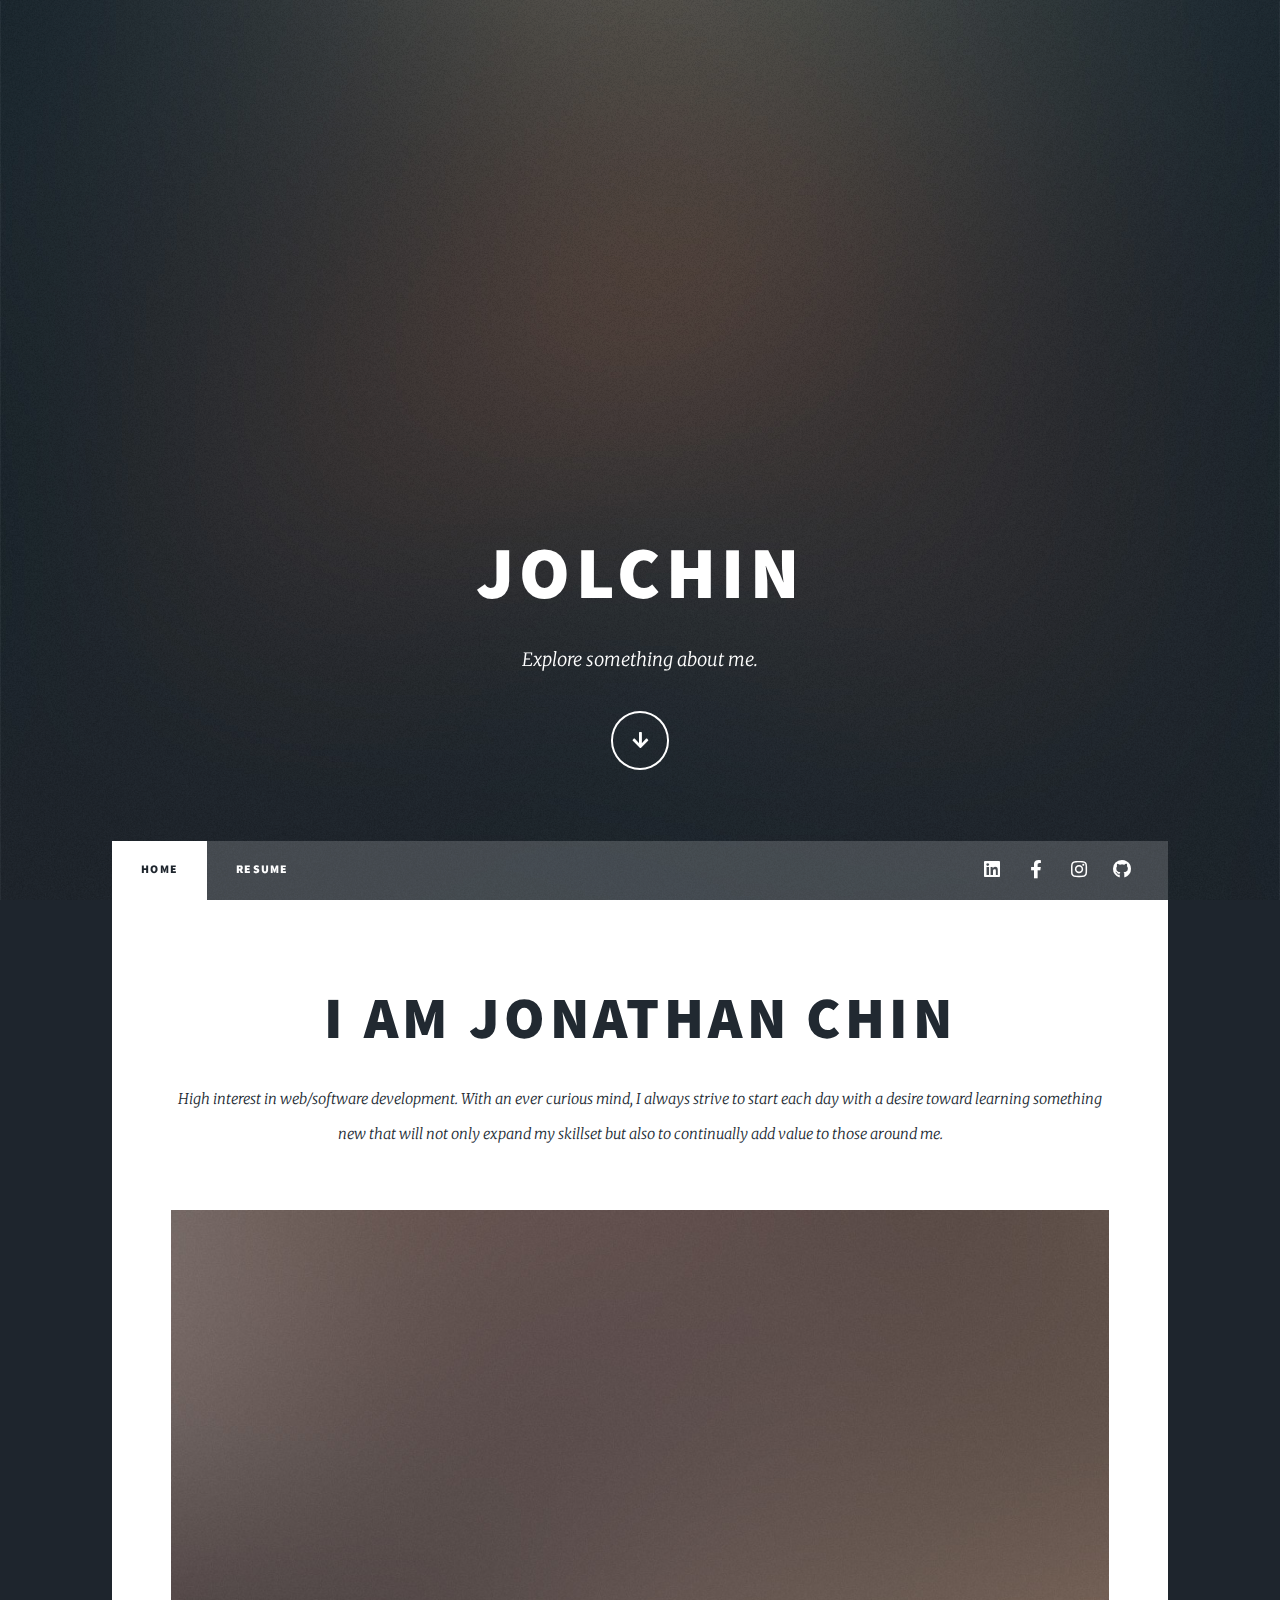
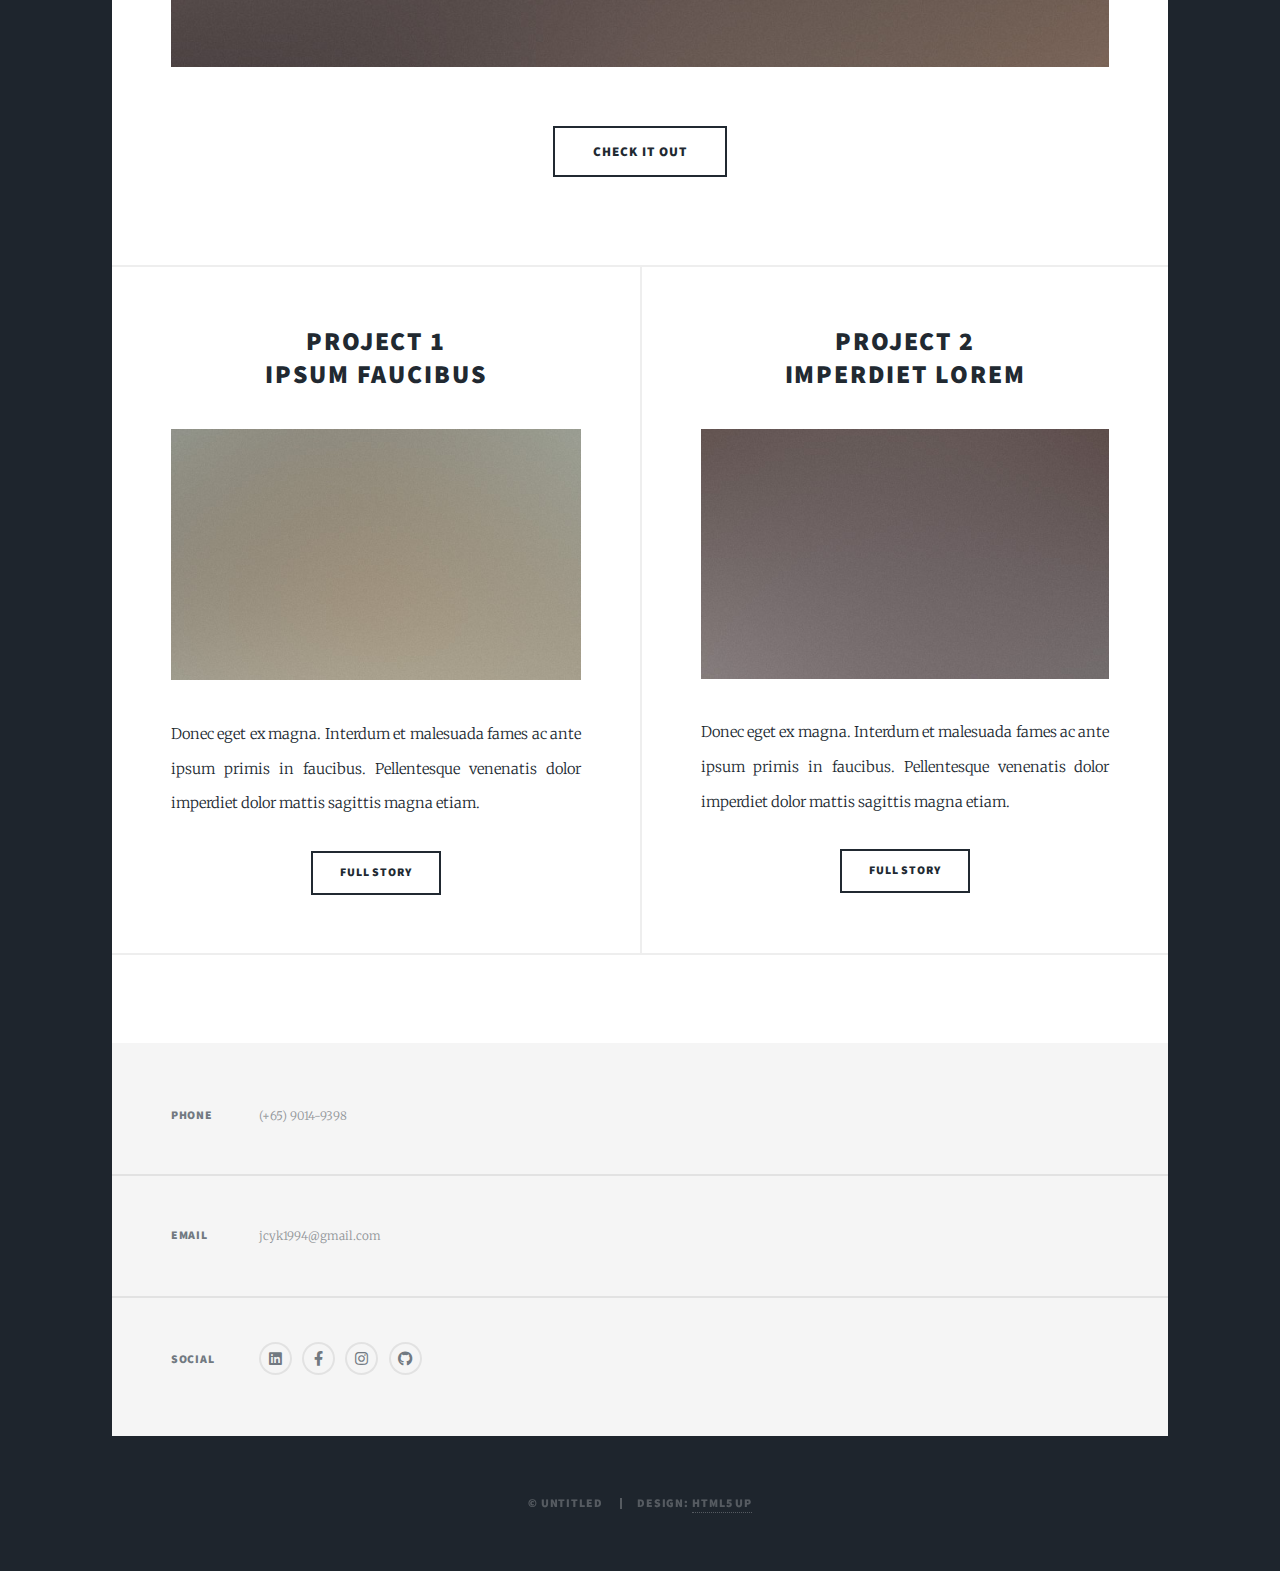
==== index.html @ 66658ce4 "Add files via upload" ====
<!DOCTYPE HTML>
<!--
	Massively by HTML5 UP
	html5up.net | @ajlkn
	Free for personal and commercial use under the CCA 3.0 license (html5up.net/license)
-->
<html>

<head>
	<title>Massively by HTML5 UP</title>
	<meta charset="utf-8" />
	<meta name="viewport" content="width=device-width, initial-scale=1, user-scalable=no" />
	<link rel="stylesheet" href="assets/css/main.css" />
	<noscript>
		<link rel="stylesheet" href="assets/css/noscript.css" />
	</noscript>
</head>

<body class="is-preload">

	<!-- Wrapper -->
	<div id="wrapper" class="fade-in">

		<!-- Intro -->
		<div id="intro">
			<h1>Jolchin</h1>
			<p>Explore something about me.</p>
			<ul class="actions">
				<li><a href="#header" class="button icon solid solo fa-arrow-down scrolly">Continue</a></li>
			</ul>
		</div>

		<!-- Header -->
		<header id="header">
			<a href="index.html" class="logo">Massively</a>
		</header>

		<!-- Nav -->
		<nav id="nav">
			<ul class="links">
				<li class="active"><a href="index.html">HOME</a></li>
				<!-- <li><a href="generic.html">Resume</a></li> -->
				<li><a href="elements.html">Resume</a></li>
			</ul>
			<ul class="icons">
				<li><a href="https://www.linkedin.com/in/jonathan-c-106132b1/" class="icon brands fa-linkedin"><span
							class="label">Linkedin</span></a></li>
				<li><a href="https://www.facebook.com/jcyk1994" class="icon brands fa-facebook-f"><span
							class="label">Facebook</span></a></li>
				<li><a href="https://www.instagram.com/jolchin/" class="icon brands fa-instagram"><span
							class="label">Instagram</span></a></li>
				<li><a href="https://github.com/jcyk94" class="icon brands fa-github"><span
							class="label">GitHub</span></a></li>
			</ul>
		</nav>

		<!-- Main -->
		<div id="main">

			<!-- Featured Post -->
			<article class="post featured">
				<header class="major">
					<h2>I am Jonathan Chin</h2>
					<p>High interest in web/software development. With an ever curious mind, I always strive to start
						each day with a desire toward learning something new that will not only expand my skillset but
						also to continually add value to those around me.

					</p>
				</header>
				<a href="#" class="image main"><img src="images/pic01.jpg" alt="" /></a>
				<ul class="actions special">
					<li><a href="#" class="button large">Check it out</a></li>
				</ul>
			</article>

			<!-- Posts -->
			<section class="posts">
				<article>
					<header>
						<h2><a href="#">Project 1<br />
								ipsum faucibus</a></h2>
					</header>
					<a href="#" class="image fit"><img src="images/pic02.jpg" alt="" /></a>
					<p>Donec eget ex magna. Interdum et malesuada fames ac ante ipsum primis in faucibus. Pellentesque
						venenatis dolor imperdiet dolor mattis sagittis magna etiam.</p>
					<ul class="actions special">
						<li><a href="#" class="button">Full Story</a></li>
					</ul>
				</article>
				<article>
					<header>
						<h2><a href="#">Project 2<br />
								imperdiet lorem</a></h2>
					</header>
					<a href="#" class="image fit"><img src="images/pic03.jpg" alt="" /></a>
					<p>Donec eget ex magna. Interdum et malesuada fames ac ante ipsum primis in faucibus. Pellentesque
						venenatis dolor imperdiet dolor mattis sagittis magna etiam.</p>
					<ul class="actions special">
						<li><a href="#" class="button">Full Story</a></li>
					</ul>
				</article>
			</section>

			<!-- Footer -->
			<footer>
			</footer>

		</div>

		<!-- Footer -->
		<footer id="footer">
			<section class="split contact">
				<section>
					<h3>Phone</h3>
					<p>(+65) 9014-9398</p>
				</section>
				<section>
					<h3>Email</h3>
					<p>
						jcyk1994@gmail.com
					</p>
				</section>
				<section>
					<h3>Social</h3>
					<ul class="icons alt">
						<li><a href="https://www.linkedin.com/in/jonathan-c-106132b1/"
								class="icon brands alt fa-linkedin"><span class="label">Linkedin</span></a></li>
						<li><a href="https://www.facebook.com/jcyk1994" class="icon brands alt fa-facebook-f"><span
									class="label">Facebook</span></a>
						</li>
						<li><a href="https://www.instagram.com/jolchin/" class="icon brands alt fa-instagram"><span
									class="label">Instagram</span></a>
						</li>
						<li><a href="https://github.com/jcyk94" class="icon brands alt fa-github"><span
									class="label">GitHub</span></a></li>
					</ul>
				</section>
			</section>
		</footer>

		<!-- Copyright -->
		<div id="copyright">
			<ul>
				<li>&copy; Untitled</li>
				<li>Design: <a href="https://html5up.net">HTML5 UP</a></li>
			</ul>
		</div>

	</div>

	<!-- Scripts -->
	<script src="assets/js/jquery.min.js"></script>
	<script src="assets/js/jquery.scrollex.min.js"></script>
	<script src="assets/js/jquery.scrolly.min.js"></script>
	<script src="assets/js/browser.min.js"></script>
	<script src="assets/js/breakpoints.min.js"></script>
	<script src="assets/js/util.js"></script>
	<script src="assets/js/main.js"></script>

</body>

</html>
---- assets/css/main.css ----
@import url(fontawesome-all.min.css);
@import url("https://fonts.googleapis.com/css?family=Merriweather:300,700,300italic,700italic|Source+Sans+Pro:900");

/*
	Massively by HTML5 UP
	html5up.net | @ajlkn
	Free for personal and commercial use under the CCA 3.0 license (html5up.net/license)
*/

html, body, div, span, applet, object,
iframe, h1, h2, h3, h4, h5, h6, p, blockquote,
pre, a, abbr, acronym, address, big, cite,
code, del, dfn, em, img, ins, kbd, q, s, samp,
small, strike, strong, sub, sup, tt, var, b,
u, i, center, dl, dt, dd, ol, ul, li, fieldset,
form, label, legend, table, caption, tbody,
tfoot, thead, tr, th, td, article, aside,
canvas, details, embed, figure, figcaption,
footer, header, hgroup, menu, nav, output, ruby,
section, summary, time, mark, audio, video {
	margin: 0;
	padding: 0;
	border: 0;
	font-size: 100%;
	font: inherit;
	vertical-align: baseline;}

article, aside, details, figcaption, figure,
footer, header, hgroup, menu, nav, section {
	display: block;}

body {
	line-height: 1;
}

ol, ul {
	list-style: none;
}

blockquote, q {
	quotes: none;
}

	blockquote:before, blockquote:after, q:before, q:after {
		content: '';
		content: none;
	}

table {
	border-collapse: collapse;
	border-spacing: 0;
}

body {
	-webkit-text-size-adjust: none;
}

mark {
	background-color: transparent;
	color: inherit;
}

input::-moz-focus-inner {
	border: 0;
	padding: 0;
}

input, select, textarea {
	-moz-appearance: none;
	-webkit-appearance: none;
	-ms-appearance: none;
	appearance: none;
}

/* Basic */

	@-ms-viewport {
		width: device-width;
	}

	body {
		-ms-overflow-style: scrollbar;
	}

	@media screen and (max-width: 480px) {

		html, body {
			min-width: 320px;
		}

	}

	html {
		box-sizing: border-box;
	}

	*, *:before, *:after {
		box-sizing: inherit;
	}

	body {
		background-color: #1e252d;
	}

		body.is-preload *, body.is-preload *:before, body.is-preload *:after {
			-moz-animation: none !important;
			-webkit-animation: none !important;
			-ms-animation: none !important;
			animation: none !important;
			-moz-transition: none !important;
			-webkit-transition: none !important;
			-ms-transition: none !important;
			transition: none !important;
		}

/* Type */

	html {
		font-size: 16pt;
	}

		@media screen and (max-width: 1680px) {

			html {
				font-size: 12pt;
			}

		}

		@media screen and (max-width: 1280px) {

			html {
				font-size: 11pt;
			}

		}

		@media screen and (max-width: 360px) {

			html {
				font-size: 10pt;
			}

		}

	body {
		color: #212931;
	}

	body, input, select, textarea {
		font-family: "Merriweather", Georgia, serif;
		font-weight: 300;
		font-size: 1rem;
		line-height: 2.375;
	}

	a {
		-moz-transition: color 0.2s ease-in-out, background-color 0.2s ease-in-out, border-color 0.2s ease-in-out, box-shadow 0.2s ease-in-out;
		-webkit-transition: color 0.2s ease-in-out, background-color 0.2s ease-in-out, border-color 0.2s ease-in-out, box-shadow 0.2s ease-in-out;
		-ms-transition: color 0.2s ease-in-out, background-color 0.2s ease-in-out, border-color 0.2s ease-in-out, box-shadow 0.2s ease-in-out;
		transition: color 0.2s ease-in-out, background-color 0.2s ease-in-out, border-color 0.2s ease-in-out, box-shadow 0.2s ease-in-out;
		border-bottom: dotted 1px;
		text-decoration: none;
	}

		a:hover {
			border-bottom-color: transparent;
		}

	strong, b {
		font-weight: 600;
	}

	em, i {
		font-style: italic;
	}

	p {
		text-align: justify;
		margin: 0 0 2rem 0;
	}

	h1, h2, h3, h4, h5, h6 {
		font-family: "Source Sans Pro", Helvetica, sans-serif;
		font-weight: 900;
		line-height: 1.5;
		letter-spacing: 0.075em;
		text-transform: uppercase;
		margin: 0 0 1rem 0;
	}

		h1 a, h2 a, h3 a, h4 a, h5 a, h6 a {
			border-bottom: 0;
			color: inherit;
			text-decoration: none;
		}

	h1 {
		font-size: 4rem;
		line-height: 1.1;
		margin: 0 0 2rem 0;
	}

	h2 {
		font-size: 1.75rem;
		line-height: 1.3;
		margin: 0 0 1.5rem 0;
	}

	h3 {
		font-size: 1.25rem;
		margin: 0 0 1.5rem 0;
	}

	h4 {
		font-size: 1rem;
	}

	h5 {
		font-size: 0.9rem;
	}

	h6 {
		font-size: 0.8rem;
	}

	sub {
		font-size: 0.8rem;
		position: relative;
		top: 0.5rem;
	}

	sup {
		font-size: 0.8rem;
		position: relative;
		top: -0.5rem;
	}

	blockquote {
		border-left: solid 4px;
		font-style: italic;
		margin: 0 0 2rem 0;
		padding: 0.5rem 0 0.5rem 2rem;
	}

	code {
		border: solid 2px;
		font-family: "Courier New", monospace;
		font-size: 0.9rem;
		margin: 0 0.25rem;
		padding: 0.25rem 0.65rem;
	}

	pre {
		-webkit-overflow-scrolling: touch;
		font-family: "Courier New", monospace;
		font-size: 0.9rem;
		margin: 0 0 2rem 0;
	}

		pre code {
			display: block;
			line-height: 1.75;
			padding: 1rem 1.5rem;
			overflow-x: auto;
		}

	hr {
		border: 0;
		border-bottom: solid 2px;
		margin: 3rem 0;
	}

		hr.major {
			margin: 5rem 0;
		}

	.align-left {
		text-align: left;
	}

	.align-center {
		text-align: center;
	}

	.align-right {
		text-align: right;
	}

	input, select, textarea {
		color: #212931;
	}

	a {
		color: #212931;
		border-bottom-color: rgba(33, 41, 49, 0.5);
	}

		a:hover {
			border-bottom-color: transparent;
			color: #18bfef !important;
		}

	strong, b {
		color: #212931;
	}

	h1, h2, h3, h4, h5, h6 {
		color: #212931;
	}

	blockquote {
		border-left-color: #eeeeee;
	}

	code {
		background: rgba(220, 220, 220, 0.25);
		border-color: #eeeeee;
	}

	hr {
		border-bottom-color: #eeeeee;
	}

/* Row */

	.row {
		display: flex;
		flex-wrap: wrap;
		box-sizing: border-box;
		align-items: stretch;
	}

		.row > * {
			box-sizing: border-box;
		}

		.row.gtr-uniform > * > :last-child {
			margin-bottom: 0;
		}

		.row.aln-left {
			justify-content: flex-start;
		}

		.row.aln-center {
			justify-content: center;
		}

		.row.aln-right {
			justify-content: flex-end;
		}

		.row.aln-top {
			align-items: flex-start;
		}

		.row.aln-middle {
			align-items: center;
		}

		.row.aln-bottom {
			align-items: flex-end;
		}

		.row > .imp {
			order: -1;
		}

		.row > .col-1 {
			width: 8.33333%;
		}

		.row > .off-1 {
			margin-left: 8.33333%;
		}

		.row > .col-2 {
			width: 16.66667%;
		}

		.row > .off-2 {
			margin-left: 16.66667%;
		}

		.row > .col-3 {
			width: 25%;
		}

		.row > .off-3 {
			margin-left: 25%;
		}

		.row > .col-4 {
			width: 33.33333%;
		}

		.row > .off-4 {
			margin-left: 33.33333%;
		}

		.row > .col-5 {
			width: 41.66667%;
		}

		.row > .off-5 {
			margin-left: 41.66667%;
		}

		.row > .col-6 {
			width: 50%;
		}

		.row > .off-6 {
			margin-left: 50%;
		}

		.row > .col-7 {
			width: 58.33333%;
		}

		.row > .off-7 {
			margin-left: 58.33333%;
		}

		.row > .col-8 {
			width: 66.66667%;
		}

		.row > .off-8 {
			margin-left: 66.66667%;
		}

		.row > .col-9 {
			width: 75%;
		}

		.row > .off-9 {
			margin-left: 75%;
		}

		.row > .col-10 {
			width: 83.33333%;
		}

		.row > .off-10 {
			margin-left: 83.33333%;
		}

		.row > .col-11 {
			width: 91.66667%;
		}

		.row > .off-11 {
			margin-left: 91.66667%;
		}

		.row > .col-12 {
			width: 100%;
		}

		.row > .off-12 {
			margin-left: 100%;
		}

		.row.gtr-0 {
			margin-top: 0;
			margin-left: 0rem;
		}

			.row.gtr-0 > * {
				padding: 0 0 0 0rem;
			}

			.row.gtr-0.gtr-uniform {
				margin-top: 0rem;
			}

				.row.gtr-0.gtr-uniform > * {
					padding-top: 0rem;
				}

		.row.gtr-25 {
			margin-top: 0;
			margin-left: -0.375rem;
		}

			.row.gtr-25 > * {
				padding: 0 0 0 0.375rem;
			}

			.row.gtr-25.gtr-uniform {
				margin-top: -0.375rem;
			}

				.row.gtr-25.gtr-uniform > * {
					padding-top: 0.375rem;
				}

		.row.gtr-50 {
			margin-top: 0;
			margin-left: -0.75rem;
		}

			.row.gtr-50 > * {
				padding: 0 0 0 0.75rem;
			}

			.row.gtr-50.gtr-uniform {
				margin-top: -0.75rem;
			}

				.row.gtr-50.gtr-uniform > * {
					padding-top: 0.75rem;
				}

		.row {
			margin-top: 0;
			margin-left: -1.5rem;
		}

			.row > * {
				padding: 0 0 0 1.5rem;
			}

			.row.gtr-uniform {
				margin-top: -1.5rem;
			}

				.row.gtr-uniform > * {
					padding-top: 1.5rem;
				}

		.row.gtr-150 {
			margin-top: 0;
			margin-left: -2.25rem;
		}

			.row.gtr-150 > * {
				padding: 0 0 0 2.25rem;
			}

			.row.gtr-150.gtr-uniform {
				margin-top: -2.25rem;
			}

				.row.gtr-150.gtr-uniform > * {
					padding-top: 2.25rem;
				}

		.row.gtr-200 {
			margin-top: 0;
			margin-left: -3rem;
		}

			.row.gtr-200 > * {
				padding: 0 0 0 3rem;
			}

			.row.gtr-200.gtr-uniform {
				margin-top: -3rem;
			}

				.row.gtr-200.gtr-uniform > * {
					padding-top: 3rem;
				}

		@media screen and (max-width: 1680px) {

			.row {
				display: flex;
				flex-wrap: wrap;
				box-sizing: border-box;
				align-items: stretch;
			}

				.row > * {
					box-sizing: border-box;
				}

				.row.gtr-uniform > * > :last-child {
					margin-bottom: 0;
				}

				.row.aln-left {
					justify-content: flex-start;
				}

				.row.aln-center {
					justify-content: center;
				}

				.row.aln-right {
					justify-content: flex-end;
				}

				.row.aln-top {
					align-items: flex-start;
				}

				.row.aln-middle {
					align-items: center;
				}

				.row.aln-bottom {
					align-items: flex-end;
				}

				.row > .imp-xlarge {
					order: -1;
				}

				.row > .col-1-xlarge {
					width: 8.33333%;
				}

				.row > .off-1-xlarge {
					margin-left: 8.33333%;
				}

				.row > .col-2-xlarge {
					width: 16.66667%;
				}

				.row > .off-2-xlarge {
					margin-left: 16.66667%;
				}

				.row > .col-3-xlarge {
					width: 25%;
				}

				.row > .off-3-xlarge {
					margin-left: 25%;
				}

				.row > .col-4-xlarge {
					width: 33.33333%;
				}

				.row > .off-4-xlarge {
					margin-left: 33.33333%;
				}

				.row > .col-5-xlarge {
					width: 41.66667%;
				}

				.row > .off-5-xlarge {
					margin-left: 41.66667%;
				}

				.row > .col-6-xlarge {
					width: 50%;
				}

				.row > .off-6-xlarge {
					margin-left: 50%;
				}

				.row > .col-7-xlarge {
					width: 58.33333%;
				}

				.row > .off-7-xlarge {
					margin-left: 58.33333%;
				}

				.row > .col-8-xlarge {
					width: 66.66667%;
				}

				.row > .off-8-xlarge {
					margin-left: 66.66667%;
				}

				.row > .col-9-xlarge {
					width: 75%;
				}

				.row > .off-9-xlarge {
					margin-left: 75%;
				}

				.row > .col-10-xlarge {
					width: 83.33333%;
				}

				.row > .off-10-xlarge {
					margin-left: 83.33333%;
				}

				.row > .col-11-xlarge {
					width: 91.66667%;
				}

				.row > .off-11-xlarge {
					margin-left: 91.66667%;
				}

				.row > .col-12-xlarge {
					width: 100%;
				}

				.row > .off-12-xlarge {
					margin-left: 100%;
				}

				.row.gtr-0 {
					margin-top: 0;
					margin-left: 0rem;
				}

					.row.gtr-0 > * {
						padding: 0 0 0 0rem;
					}

					.row.gtr-0.gtr-uniform {
						margin-top: 0rem;
					}

						.row.gtr-0.gtr-uniform > * {
							padding-top: 0rem;
						}

				.row.gtr-25 {
					margin-top: 0;
					margin-left: -0.375rem;
				}

					.row.gtr-25 > * {
						padding: 0 0 0 0.375rem;
					}

					.row.gtr-25.gtr-uniform {
						margin-top: -0.375rem;
					}

						.row.gtr-25.gtr-uniform > * {
							padding-top: 0.375rem;
						}

				.row.gtr-50 {
					margin-top: 0;
					margin-left: -0.75rem;
				}

					.row.gtr-50 > * {
						padding: 0 0 0 0.75rem;
					}

					.row.gtr-50.gtr-uniform {
						margin-top: -0.75rem;
					}

						.row.gtr-50.gtr-uniform > * {
							padding-top: 0.75rem;
						}

				.row {
					margin-top: 0;
					margin-left: -1.5rem;
				}

					.row > * {
						padding: 0 0 0 1.5rem;
					}

					.row.gtr-uniform {
						margin-top: -1.5rem;
					}

						.row.gtr-uniform > * {
							padding-top: 1.5rem;
						}

				.row.gtr-150 {
					margin-top: 0;
					margin-left: -2.25rem;
				}

					.row.gtr-150 > * {
						padding: 0 0 0 2.25rem;
					}

					.row.gtr-150.gtr-uniform {
						margin-top: -2.25rem;
					}

						.row.gtr-150.gtr-uniform > * {
							padding-top: 2.25rem;
						}

				.row.gtr-200 {
					margin-top: 0;
					margin-left: -3rem;
				}

					.row.gtr-200 > * {
						padding: 0 0 0 3rem;
					}

					.row.gtr-200.gtr-uniform {
						margin-top: -3rem;
					}

						.row.gtr-200.gtr-uniform > * {
							padding-top: 3rem;
						}

		}

		@media screen and (max-width: 1280px) {

			.row {
				display: flex;
				flex-wrap: wrap;
				box-sizing: border-box;
				align-items: stretch;
			}

				.row > * {
					box-sizing: border-box;
				}

				.row.gtr-uniform > * > :last-child {
					margin-bottom: 0;
				}

				.row.aln-left {
					justify-content: flex-start;
				}

				.row.aln-center {
					justify-content: center;
				}

				.row.aln-right {
					justify-content: flex-end;
				}

				.row.aln-top {
					align-items: flex-start;
				}

				.row.aln-middle {
					align-items: center;
				}

				.row.aln-bottom {
					align-items: flex-end;
				}

				.row > .imp-large {
					order: -1;
				}

				.row > .col-1-large {
					width: 8.33333%;
				}

				.row > .off-1-large {
					margin-left: 8.33333%;
				}

				.row > .col-2-large {
					width: 16.66667%;
				}

				.row > .off-2-large {
					margin-left: 16.66667%;
				}

				.row > .col-3-large {
					width: 25%;
				}

				.row > .off-3-large {
					margin-left: 25%;
				}

				.row > .col-4-large {
					width: 33.33333%;
				}

				.row > .off-4-large {
					margin-left: 33.33333%;
				}

				.row > .col-5-large {
					width: 41.66667%;
				}

				.row > .off-5-large {
					margin-left: 41.66667%;
				}

				.row > .col-6-large {
					width: 50%;
				}

				.row > .off-6-large {
					margin-left: 50%;
				}

				.row > .col-7-large {
					width: 58.33333%;
				}

				.row > .off-7-large {
					margin-left: 58.33333%;
				}

				.row > .col-8-large {
					width: 66.66667%;
				}

				.row > .off-8-large {
					margin-left: 66.66667%;
				}

				.row > .col-9-large {
					width: 75%;
				}

				.row > .off-9-large {
					margin-left: 75%;
				}

				.row > .col-10-large {
					width: 83.33333%;
				}

				.row > .off-10-large {
					margin-left: 83.33333%;
				}

				.row > .col-11-large {
					width: 91.66667%;
				}

				.row > .off-11-large {
					margin-left: 91.66667%;
				}

				.row > .col-12-large {
					width: 100%;
				}

				.row > .off-12-large {
					margin-left: 100%;
				}

				.row.gtr-0 {
					margin-top: 0;
					margin-left: 0rem;
				}

					.row.gtr-0 > * {
						padding: 0 0 0 0rem;
					}

					.row.gtr-0.gtr-uniform {
						margin-top: 0rem;
					}

						.row.gtr-0.gtr-uniform > * {
							padding-top: 0rem;
						}

				.row.gtr-25 {
					margin-top: 0;
					margin-left: -0.375rem;
				}

					.row.gtr-25 > * {
						padding: 0 0 0 0.375rem;
					}

					.row.gtr-25.gtr-uniform {
						margin-top: -0.375rem;
					}

						.row.gtr-25.gtr-uniform > * {
							padding-top: 0.375rem;
						}

				.row.gtr-50 {
					margin-top: 0;
					margin-left: -0.75rem;
				}

					.row.gtr-50 > * {
						padding: 0 0 0 0.75rem;
					}

					.row.gtr-50.gtr-uniform {
						margin-top: -0.75rem;
					}

						.row.gtr-50.gtr-uniform > * {
							padding-top: 0.75rem;
						}

				.row {
					margin-top: 0;
					margin-left: -1.5rem;
				}

					.row > * {
						padding: 0 0 0 1.5rem;
					}

					.row.gtr-uniform {
						margin-top: -1.5rem;
					}

						.row.gtr-uniform > * {
							padding-top: 1.5rem;
						}

				.row.gtr-150 {
					margin-top: 0;
					margin-left: -2.25rem;
				}

					.row.gtr-150 > * {
						padding: 0 0 0 2.25rem;
					}

					.row.gtr-150.gtr-uniform {
						margin-top: -2.25rem;
					}

						.row.gtr-150.gtr-uniform > * {
							padding-top: 2.25rem;
						}

				.row.gtr-200 {
					margin-top: 0;
					margin-left: -3rem;
				}

					.row.gtr-200 > * {
						padding: 0 0 0 3rem;
					}

					.row.gtr-200.gtr-uniform {
						margin-top: -3rem;
					}

						.row.gtr-200.gtr-uniform > * {
							padding-top: 3rem;
						}

		}

		@media screen and (max-width: 980px) {

			.row {
				display: flex;
				flex-wrap: wrap;
				box-sizing: border-box;
				align-items: stretch;
			}

				.row > * {
					box-sizing: border-box;
				}

				.row.gtr-uniform > * > :last-child {
					margin-bottom: 0;
				}

				.row.aln-left {
					justify-content: flex-start;
				}

				.row.aln-center {
					justify-content: center;
				}

				.row.aln-right {
					justify-content: flex-end;
				}

				.row.aln-top {
					align-items: flex-start;
				}

				.row.aln-middle {
					align-items: center;
				}

				.row.aln-bottom {
					align-items: flex-end;
				}

				.row > .imp-medium {
					order: -1;
				}

				.row > .col-1-medium {
					width: 8.33333%;
				}

				.row > .off-1-medium {
					margin-left: 8.33333%;
				}

				.row > .col-2-medium {
					width: 16.66667%;
				}

				.row > .off-2-medium {
					margin-left: 16.66667%;
				}

				.row > .col-3-medium {
					width: 25%;
				}

				.row > .off-3-medium {
					margin-left: 25%;
				}

				.row > .col-4-medium {
					width: 33.33333%;
				}

				.row > .off-4-medium {
					margin-left: 33.33333%;
				}

				.row > .col-5-medium {
					width: 41.66667%;
				}

				.row > .off-5-medium {
					margin-left: 41.66667%;
				}

				.row > .col-6-medium {
					width: 50%;
				}

				.row > .off-6-medium {
					margin-left: 50%;
				}

				.row > .col-7-medium {
					width: 58.33333%;
				}

				.row > .off-7-medium {
					margin-left: 58.33333%;
				}

				.row > .col-8-medium {
					width: 66.66667%;
				}

				.row > .off-8-medium {
					margin-left: 66.66667%;
				}

				.row > .col-9-medium {
					width: 75%;
				}

				.row > .off-9-medium {
					margin-left: 75%;
				}

				.row > .col-10-medium {
					width: 83.33333%;
				}

				.row > .off-10-medium {
					margin-left: 83.33333%;
				}

				.row > .col-11-medium {
					width: 91.66667%;
				}

				.row > .off-11-medium {
					margin-left: 91.66667%;
				}

				.row > .col-12-medium {
					width: 100%;
				}

				.row > .off-12-medium {
					margin-left: 100%;
				}

				.row.gtr-0 {
					margin-top: 0;
					margin-left: 0rem;
				}

					.row.gtr-0 > * {
						padding: 0 0 0 0rem;
					}

					.row.gtr-0.gtr-uniform {
						margin-top: 0rem;
					}

						.row.gtr-0.gtr-uniform > * {
							padding-top: 0rem;
						}

				.row.gtr-25 {
					margin-top: 0;
					margin-left: -0.375rem;
				}

					.row.gtr-25 > * {
						padding: 0 0 0 0.375rem;
					}

					.row.gtr-25.gtr-uniform {
						margin-top: -0.375rem;
					}

						.row.gtr-25.gtr-uniform > * {
							padding-top: 0.375rem;
						}

				.row.gtr-50 {
					margin-top: 0;
					margin-left: -0.75rem;
				}

					.row.gtr-50 > * {
						padding: 0 0 0 0.75rem;
					}

					.row.gtr-50.gtr-uniform {
						margin-top: -0.75rem;
					}

						.row.gtr-50.gtr-uniform > * {
							padding-top: 0.75rem;
						}

				.row {
					margin-top: 0;
					margin-left: -1.5rem;
				}

					.row > * {
						padding: 0 0 0 1.5rem;
					}

					.row.gtr-uniform {
						margin-top: -1.5rem;
					}

						.row.gtr-uniform > * {
							padding-top: 1.5rem;
						}

				.row.gtr-150 {
					margin-top: 0;
					margin-left: -2.25rem;
				}

					.row.gtr-150 > * {
						padding: 0 0 0 2.25rem;
					}

					.row.gtr-150.gtr-uniform {
						margin-top: -2.25rem;
					}

						.row.gtr-150.gtr-uniform > * {
							padding-top: 2.25rem;
						}

				.row.gtr-200 {
					margin-top: 0;
					margin-left: -3rem;
				}

					.row.gtr-200 > * {
						padding: 0 0 0 3rem;
					}

					.row.gtr-200.gtr-uniform {
						margin-top: -3rem;
					}

						.row.gtr-200.gtr-uniform > * {
							padding-top: 3rem;
						}

		}

		@media screen and (max-width: 736px) {

			.row {
				display: flex;
				flex-wrap: wrap;
				box-sizing: border-box;
				align-items: stretch;
			}

				.row > * {
					box-sizing: border-box;
				}

				.row.gtr-uniform > * > :last-child {
					margin-bottom: 0;
				}

				.row.aln-left {
					justify-content: flex-start;
				}

				.row.aln-center {
					justify-content: center;
				}

				.row.aln-right {
					justify-content: flex-end;
				}

				.row.aln-top {
					align-items: flex-start;
				}

				.row.aln-middle {
					align-items: center;
				}

				.row.aln-bottom {
					align-items: flex-end;
				}

				.row > .imp-small {
					order: -1;
				}

				.row > .col-1-small {
					width: 8.33333%;
				}

				.row > .off-1-small {
					margin-left: 8.33333%;
				}

				.row > .col-2-small {
					width: 16.66667%;
				}

				.row > .off-2-small {
					margin-left: 16.66667%;
				}

				.row > .col-3-small {
					width: 25%;
				}

				.row > .off-3-small {
					margin-left: 25%;
				}

				.row > .col-4-small {
					width: 33.33333%;
				}

				.row > .off-4-small {
					margin-left: 33.33333%;
				}

				.row > .col-5-small {
					width: 41.66667%;
				}

				.row > .off-5-small {
					margin-left: 41.66667%;
				}

				.row > .col-6-small {
					width: 50%;
				}

				.row > .off-6-small {
					margin-left: 50%;
				}

				.row > .col-7-small {
					width: 58.33333%;
				}

				.row > .off-7-small {
					margin-left: 58.33333%;
				}

				.row > .col-8-small {
					width: 66.66667%;
				}

				.row > .off-8-small {
					margin-left: 66.66667%;
				}

				.row > .col-9-small {
					width: 75%;
				}

				.row > .off-9-small {
					margin-left: 75%;
				}

				.row > .col-10-small {
					width: 83.33333%;
				}

				.row > .off-10-small {
					margin-left: 83.33333%;
				}

				.row > .col-11-small {
					width: 91.66667%;
				}

				.row > .off-11-small {
					margin-left: 91.66667%;
				}

				.row > .col-12-small {
					width: 100%;
				}

				.row > .off-12-small {
					margin-left: 100%;
				}

				.row.gtr-0 {
					margin-top: 0;
					margin-left: 0rem;
				}

					.row.gtr-0 > * {
						padding: 0 0 0 0rem;
					}

					.row.gtr-0.gtr-uniform {
						margin-top: 0rem;
					}

						.row.gtr-0.gtr-uniform > * {
							padding-top: 0rem;
						}

				.row.gtr-25 {
					margin-top: 0;
					margin-left: -0.375rem;
				}

					.row.gtr-25 > * {
						padding: 0 0 0 0.375rem;
					}

					.row.gtr-25.gtr-uniform {
						margin-top: -0.375rem;
					}

						.row.gtr-25.gtr-uniform > * {
							padding-top: 0.375rem;
						}

				.row.gtr-50 {
					margin-top: 0;
					margin-left: -0.75rem;
				}

					.row.gtr-50 > * {
						padding: 0 0 0 0.75rem;
					}

					.row.gtr-50.gtr-uniform {
						margin-top: -0.75rem;
					}

						.row.gtr-50.gtr-uniform > * {
							padding-top: 0.75rem;
						}

				.row {
					margin-top: 0;
					margin-left: -1.5rem;
				}

					.row > * {
						padding: 0 0 0 1.5rem;
					}

					.row.gtr-uniform {
						margin-top: -1.5rem;
					}

						.row.gtr-uniform > * {
							padding-top: 1.5rem;
						}

				.row.gtr-150 {
					margin-top: 0;
					margin-left: -2.25rem;
				}

					.row.gtr-150 > * {
						padding: 0 0 0 2.25rem;
					}

					.row.gtr-150.gtr-uniform {
						margin-top: -2.25rem;
					}

						.row.gtr-150.gtr-uniform > * {
							padding-top: 2.25rem;
						}

				.row.gtr-200 {
					margin-top: 0;
					margin-left: -3rem;
				}

					.row.gtr-200 > * {
						padding: 0 0 0 3rem;
					}

					.row.gtr-200.gtr-uniform {
						margin-top: -3rem;
					}

						.row.gtr-200.gtr-uniform > * {
							padding-top: 3rem;
						}

		}

		@media screen and (max-width: 480px) {

			.row {
				display: flex;
				flex-wrap: wrap;
				box-sizing: border-box;
				align-items: stretch;
			}

				.row > * {
					box-sizing: border-box;
				}

				.row.gtr-uniform > * > :last-child {
					margin-bottom: 0;
				}

				.row.aln-left {
					justify-content: flex-start;
				}

				.row.aln-center {
					justify-content: center;
				}

				.row.aln-right {
					justify-content: flex-end;
				}

				.row.aln-top {
					align-items: flex-start;
				}

				.row.aln-middle {
					align-items: center;
				}

				.row.aln-bottom {
					align-items: flex-end;
				}

				.row > .imp-xsmall {
					order: -1;
				}

				.row > .col-1-xsmall {
					width: 8.33333%;
				}

				.row > .off-1-xsmall {
					margin-left: 8.33333%;
				}

				.row > .col-2-xsmall {
					width: 16.66667%;
				}

				.row > .off-2-xsmall {
					margin-left: 16.66667%;
				}

				.row > .col-3-xsmall {
					width: 25%;
				}

				.row > .off-3-xsmall {
					margin-left: 25%;
				}

				.row > .col-4-xsmall {
					width: 33.33333%;
				}

				.row > .off-4-xsmall {
					margin-left: 33.33333%;
				}

				.row > .col-5-xsmall {
					width: 41.66667%;
				}

				.row > .off-5-xsmall {
					margin-left: 41.66667%;
				}

				.row > .col-6-xsmall {
					width: 50%;
				}

				.row > .off-6-xsmall {
					margin-left: 50%;
				}

				.row > .col-7-xsmall {
					width: 58.33333%;
				}

				.row > .off-7-xsmall {
					margin-left: 58.33333%;
				}

				.row > .col-8-xsmall {
					width: 66.66667%;
				}

				.row > .off-8-xsmall {
					margin-left: 66.66667%;
				}

				.row > .col-9-xsmall {
					width: 75%;
				}

				.row > .off-9-xsmall {
					margin-left: 75%;
				}

				.row > .col-10-xsmall {
					width: 83.33333%;
				}

				.row > .off-10-xsmall {
					margin-left: 83.33333%;
				}

				.row > .col-11-xsmall {
					width: 91.66667%;
				}

				.row > .off-11-xsmall {
					margin-left: 91.66667%;
				}

				.row > .col-12-xsmall {
					width: 100%;
				}

				.row > .off-12-xsmall {
					margin-left: 100%;
				}

				.row.gtr-0 {
					margin-top: 0;
					margin-left: 0rem;
				}

					.row.gtr-0 > * {
						padding: 0 0 0 0rem;
					}

					.row.gtr-0.gtr-uniform {
						margin-top: 0rem;
					}

						.row.gtr-0.gtr-uniform > * {
							padding-top: 0rem;
						}

				.row.gtr-25 {
					margin-top: 0;
					margin-left: -0.375rem;
				}

					.row.gtr-25 > * {
						padding: 0 0 0 0.375rem;
					}

					.row.gtr-25.gtr-uniform {
						margin-top: -0.375rem;
					}

						.row.gtr-25.gtr-uniform > * {
							padding-top: 0.375rem;
						}

				.row.gtr-50 {
					margin-top: 0;
					margin-left: -0.75rem;
				}

					.row.gtr-50 > * {
						padding: 0 0 0 0.75rem;
					}

					.row.gtr-50.gtr-uniform {
						margin-top: -0.75rem;
					}

						.row.gtr-50.gtr-uniform > * {
							padding-top: 0.75rem;
						}

				.row {
					margin-top: 0;
					margin-left: -1.5rem;
				}

					.row > * {
						padding: 0 0 0 1.5rem;
					}

					.row.gtr-uniform {
						margin-top: -1.5rem;
					}

						.row.gtr-uniform > * {
							padding-top: 1.5rem;
						}

				.row.gtr-150 {
					margin-top: 0;
					margin-left: -2.25rem;
				}

					.row.gtr-150 > * {
						padding: 0 0 0 2.25rem;
					}

					.row.gtr-150.gtr-uniform {
						margin-top: -2.25rem;
					}

						.row.gtr-150.gtr-uniform > * {
							padding-top: 2.25rem;
						}

				.row.gtr-200 {
					margin-top: 0;
					margin-left: -3rem;
				}

					.row.gtr-200 > * {
						padding: 0 0 0 3rem;
					}

					.row.gtr-200.gtr-uniform {
						margin-top: -3rem;
					}

						.row.gtr-200.gtr-uniform > * {
							padding-top: 3rem;
						}

		}

		@media screen and (max-width: 360px) {

			.row {
				display: flex;
				flex-wrap: wrap;
				box-sizing: border-box;
				align-items: stretch;
			}

				.row > * {
					box-sizing: border-box;
				}

				.row.gtr-uniform > * > :last-child {
					margin-bottom: 0;
				}

				.row.aln-left {
					justify-content: flex-start;
				}

				.row.aln-center {
					justify-content: center;
				}

				.row.aln-right {
					justify-content: flex-end;
				}

				.row.aln-top {
					align-items: flex-start;
				}

				.row.aln-middle {
					align-items: center;
				}

				.row.aln-bottom {
					align-items: flex-end;
				}

				.row > .imp-xxsmall {
					order: -1;
				}

				.row > .col-1-xxsmall {
					width: 8.33333%;
				}

				.row > .off-1-xxsmall {
					margin-left: 8.33333%;
				}

				.row > .col-2-xxsmall {
					width: 16.66667%;
				}

				.row > .off-2-xxsmall {
					margin-left: 16.66667%;
				}

				.row > .col-3-xxsmall {
					width: 25%;
				}

				.row > .off-3-xxsmall {
					margin-left: 25%;
				}

				.row > .col-4-xxsmall {
					width: 33.33333%;
				}

				.row > .off-4-xxsmall {
					margin-left: 33.33333%;
				}

				.row > .col-5-xxsmall {
					width: 41.66667%;
				}

				.row > .off-5-xxsmall {
					margin-left: 41.66667%;
				}

				.row > .col-6-xxsmall {
					width: 50%;
				}

				.row > .off-6-xxsmall {
					margin-left: 50%;
				}

				.row > .col-7-xxsmall {
					width: 58.33333%;
				}

				.row > .off-7-xxsmall {
					margin-left: 58.33333%;
				}

				.row > .col-8-xxsmall {
					width: 66.66667%;
				}

				.row > .off-8-xxsmall {
					margin-left: 66.66667%;
				}

				.row > .col-9-xxsmall {
					width: 75%;
				}

				.row > .off-9-xxsmall {
					margin-left: 75%;
				}

				.row > .col-10-xxsmall {
					width: 83.33333%;
				}

				.row > .off-10-xxsmall {
					margin-left: 83.33333%;
				}

				.row > .col-11-xxsmall {
					width: 91.66667%;
				}

				.row > .off-11-xxsmall {
					margin-left: 91.66667%;
				}

				.row > .col-12-xxsmall {
					width: 100%;
				}

				.row > .off-12-xxsmall {
					margin-left: 100%;
				}

				.row.gtr-0 {
					margin-top: 0;
					margin-left: 0rem;
				}

					.row.gtr-0 > * {
						padding: 0 0 0 0rem;
					}

					.row.gtr-0.gtr-uniform {
						margin-top: 0rem;
					}

						.row.gtr-0.gtr-uniform > * {
							padding-top: 0rem;
						}

				.row.gtr-25 {
					margin-top: 0;
					margin-left: -0.375rem;
				}

					.row.gtr-25 > * {
						padding: 0 0 0 0.375rem;
					}

					.row.gtr-25.gtr-uniform {
						margin-top: -0.375rem;
					}

						.row.gtr-25.gtr-uniform > * {
							padding-top: 0.375rem;
						}

				.row.gtr-50 {
					margin-top: 0;
					margin-left: -0.75rem;
				}

					.row.gtr-50 > * {
						padding: 0 0 0 0.75rem;
					}

					.row.gtr-50.gtr-uniform {
						margin-top: -0.75rem;
					}

						.row.gtr-50.gtr-uniform > * {
							padding-top: 0.75rem;
						}

				.row {
					margin-top: 0;
					margin-left: -1.5rem;
				}

					.row > * {
						padding: 0 0 0 1.5rem;
					}

					.row.gtr-uniform {
						margin-top: -1.5rem;
					}

						.row.gtr-uniform > * {
							padding-top: 1.5rem;
						}

				.row.gtr-150 {
					margin-top: 0;
					margin-left: -2.25rem;
				}

					.row.gtr-150 > * {
						padding: 0 0 0 2.25rem;
					}

					.row.gtr-150.gtr-uniform {
						margin-top: -2.25rem;
					}

						.row.gtr-150.gtr-uniform > * {
							padding-top: 2.25rem;
						}

				.row.gtr-200 {
					margin-top: 0;
					margin-left: -3rem;
				}

					.row.gtr-200 > * {
						padding: 0 0 0 3rem;
					}

					.row.gtr-200.gtr-uniform {
						margin-top: -3rem;
					}

						.row.gtr-200.gtr-uniform > * {
							padding-top: 3rem;
						}

		}

/* Box */

	.box {
		border: solid 2px;
		margin-bottom: 2rem;
		padding: 1.5rem;
	}

		.box > :last-child,
		.box > :last-child > :last-child,
		.box > :last-child > :last-child > :last-child {
			margin-bottom: 0;
		}

		.box.alt {
			border: 0;
			border-radius: 0;
			padding: 0;
		}

	.box {
		border-color: #eeeeee;
	}

/* Button */

	input[type="submit"],
	input[type="reset"],
	input[type="button"],
	button,
	.button {
		-moz-appearance: none;
		-webkit-appearance: none;
		-ms-appearance: none;
		appearance: none;
		-moz-transition: background-color 0.2s ease-in-out, box-shadow 0.2s ease-in-out, color 0.2s ease-in-out;
		-webkit-transition: background-color 0.2s ease-in-out, box-shadow 0.2s ease-in-out, color 0.2s ease-in-out;
		-ms-transition: background-color 0.2s ease-in-out, box-shadow 0.2s ease-in-out, color 0.2s ease-in-out;
		transition: background-color 0.2s ease-in-out, box-shadow 0.2s ease-in-out, color 0.2s ease-in-out;
		border: 0;
		border-radius: 0;
		cursor: pointer;
		display: inline-block;
		font-family: "Source Sans Pro", Helvetica, sans-serif;
		font-size: 0.8rem;
		font-weight: 900;
		letter-spacing: 0.075em;
		height: 3rem;
		line-height: 3rem;
		padding: 0 2rem;
		text-align: center;
		text-decoration: none;
		text-transform: uppercase;
		white-space: nowrap;
	}

		input[type="submit"].icon:before,
		input[type="reset"].icon:before,
		input[type="button"].icon:before,
		button.icon:before,
		.button.icon:before {
			margin-right: 0.5rem;
		}

		input[type="submit"].icon.solo,
		input[type="reset"].icon.solo,
		input[type="button"].icon.solo,
		button.icon.solo,
		.button.icon.solo {
			position: relative;
			width: 4rem;
			height: 4rem;
			line-height: 4rem;
			border-radius: 4rem;
			text-indent: 4rem;
			overflow: hidden;
			padding: 0;
			white-space: nowrap;
		}

			input[type="submit"].icon.solo:before,
			input[type="reset"].icon.solo:before,
			input[type="button"].icon.solo:before,
			button.icon.solo:before,
			.button.icon.solo:before {
				position: absolute;
				display: block;
				top: 0;
				left: 0;
				width: inherit;
				height: inherit;
				line-height: inherit;
				font-size: 1.25rem;
				margin-right: 0;
				text-align: center;
				text-indent: 0;
			}

		input[type="submit"].fit,
		input[type="reset"].fit,
		input[type="button"].fit,
		button.fit,
		.button.fit {
			width: 100%;
		}

		input[type="submit"].small,
		input[type="reset"].small,
		input[type="button"].small,
		button.small,
		.button.small {
			font-size: 0.7rem;
			height: 2.5rem;
			line-height: 2.5rem;
			padding: 0 1.5rem;
		}

		input[type="submit"].large,
		input[type="reset"].large,
		input[type="button"].large,
		button.large,
		.button.large {
			font-size: 0.9rem;
			height: 3.5rem;
			line-height: 3.5rem;
			padding: 0 2.75rem;
		}

		@media screen and (max-width: 980px) {

			input[type="submit"],
			input[type="reset"],
			input[type="button"],
			button,
			.button {
				font-size: 0.9rem;
				height: 3.25rem;
				line-height: 3.25rem;
			}

				input[type="submit"].large,
				input[type="reset"].large,
				input[type="button"].large,
				button.large,
				.button.large {
					font-size: 1rem;
					height: 3.75rem;
					line-height: 3.75rem;
				}

		}

		input[type="submit"].disabled, input[type="submit"]:disabled,
		input[type="reset"].disabled,
		input[type="reset"]:disabled,
		input[type="button"].disabled,
		input[type="button"]:disabled,
		button.disabled,
		button:disabled,
		.button.disabled,
		.button:disabled {
			pointer-events: none;
			opacity: 0.25;
		}

	input[type="submit"],
	input[type="reset"],
	input[type="button"],
	button,
	.button {
		background-color: transparent;
		box-shadow: inset 0 0 0 2px #212931;
		color: #212931 !important;
	}

		input[type="submit"]:hover,
		input[type="reset"]:hover,
		input[type="button"]:hover,
		button:hover,
		.button:hover {
			box-shadow: inset 0 0 0 2px #18bfef;
			color: #18bfef !important;
		}

		input[type="submit"].primary,
		input[type="reset"].primary,
		input[type="button"].primary,
		button.primary,
		.button.primary {
			background-color: #212931;
			box-shadow: none;
			color: #ffffff !important;
		}

			input[type="submit"].primary:hover,
			input[type="reset"].primary:hover,
			input[type="button"].primary:hover,
			button.primary:hover,
			.button.primary:hover {
				background-color: #18bfef;
			}

/* Form */

	form {
		margin: 0 0 2rem 0;
	}

		form > :last-child {
			margin-bottom: 0;
		}

		form > .fields {
			display: -moz-flex;
			display: -webkit-flex;
			display: -ms-flex;
			display: flex;
			-moz-flex-wrap: wrap;
			-webkit-flex-wrap: wrap;
			-ms-flex-wrap: wrap;
			flex-wrap: wrap;
			width: calc(100% + 3rem);
			margin: -1.5rem 0 2rem -1.5rem;
		}

			form > .fields > .field {
				-moz-flex-grow: 0;
				-webkit-flex-grow: 0;
				-ms-flex-grow: 0;
				flex-grow: 0;
				-moz-flex-shrink: 0;
				-webkit-flex-shrink: 0;
				-ms-flex-shrink: 0;
				flex-shrink: 0;
				padding: 1.5rem 0 0 1.5rem;
				width: calc(100% - 1.5rem);
			}

				form > .fields > .field.half {
					width: calc(50% - 0.75rem);
				}

				form > .fields > .field.third {
					width: calc(100%/3 - 0.5rem);
				}

				form > .fields > .field.quarter {
					width: calc(25% - 0.375rem);
				}

		@media screen and (max-width: 480px) {

			form > .fields {
				width: calc(100% + 3rem);
				margin: -1.5rem 0 2rem -1.5rem;
			}

				form > .fields > .field {
					padding: 1.5rem 0 0 1.5rem;
					width: calc(100% - 1.5rem);
				}

					form > .fields > .field.half {
						width: calc(100% - 1.5rem);
					}

					form > .fields > .field.third {
						width: calc(100% - 1.5rem);
					}

					form > .fields > .field.quarter {
						width: calc(100% - 1.5rem);
					}

		}

	label {
		display: block;
		font-family: "Source Sans Pro", Helvetica, sans-serif;
		font-weight: 900;
		line-height: 1.5;
		letter-spacing: 0.075em;
		font-size: 0.8rem;
		text-transform: uppercase;
		margin: 0 0 0.75rem 0;
	}

		@media screen and (max-width: 980px) {

			label {
				font-size: 0.9rem;
			}

		}

	input[type="text"],
	input[type="password"],
	input[type="email"],
	select,
	textarea {
		-moz-appearance: none;
		-webkit-appearance: none;
		-ms-appearance: none;
		appearance: none;
		background: transparent;
		border-radius: 0;
		border: solid 2px;
		color: inherit;
		display: block;
		outline: 0;
		padding: 0 1rem;
		text-decoration: none;
		width: 100%;
	}

		input[type="text"]:invalid,
		input[type="password"]:invalid,
		input[type="email"]:invalid,
		select:invalid,
		textarea:invalid {
			box-shadow: none;
		}

	select {
		background-size: 1.25rem;
		background-repeat: no-repeat;
		background-position: calc(100% - 1rem) center;
		height: 3rem;
		padding-right: 3rem;
		text-overflow: ellipsis;
	}

		select:focus::-ms-value {
			background-color: transparent;
		}

		select::-ms-expand {
			display: none;
		}

	input[type="text"],
	input[type="password"],
	input[type="email"],
	select {
		height: 3rem;
	}

	textarea {
		padding: 0.75rem 1rem;
	}

	input[type="checkbox"],
	input[type="radio"] {
		-moz-appearance: none;
		-webkit-appearance: none;
		-ms-appearance: none;
		appearance: none;
		display: block;
		float: left;
		margin-right: -2rem;
		opacity: 0;
		width: 1rem;
		z-index: -1;
	}

		input[type="checkbox"] + label,
		input[type="radio"] + label {
			text-decoration: none;
			cursor: pointer;
			display: inline-block;
			font-size: 1rem;
			letter-spacing: 0;
			font-family: "Merriweather", Georgia, serif;
			text-transform: none;
			font-weight: 300;
			padding-left: 2.8rem;
			padding-right: 1rem;
			position: relative;
		}

			input[type="checkbox"] + label:before,
			input[type="radio"] + label:before {
				-moz-osx-font-smoothing: grayscale;
				-webkit-font-smoothing: antialiased;
				display: inline-block;
				font-style: normal;
				font-variant: normal;
				text-rendering: auto;
				line-height: 1;
				text-transform: none !important;
				font-family: 'Font Awesome 5 Free';
				font-weight: 900;
			}

			input[type="checkbox"] + label:before,
			input[type="radio"] + label:before {
				border-radius: 0;
				border: solid 2px;
				content: '';
				display: inline-block;
				font-size: 0.8rem;
				height: 1.8rem;
				left: 0;
				line-height: 1.65rem;
				position: absolute;
				text-align: center;
				top: -0.125rem;
				width: 1.8rem;
			}

		input[type="checkbox"]:checked + label:before,
		input[type="radio"]:checked + label:before {
			content: '\f00c';
		}

	input[type="checkbox"] + label:before {
		border-radius: 0;
	}

	input[type="radio"] + label:before {
		border-radius: 100%;
	}

	::-webkit-input-placeholder {
		opacity: 1.0;
	}

	:-moz-placeholder {
		opacity: 1.0;
	}

	::-moz-placeholder {
		opacity: 1.0;
	}

	:-ms-input-placeholder {
		opacity: 1.0;
	}

	label {
		color: #212931;
	}

	input[type="text"],
	input[type="password"],
	input[type="email"],
	select,
	textarea {
		border-color: #eeeeee;
	}

		input[type="text"]:focus,
		input[type="password"]:focus,
		input[type="email"]:focus,
		select:focus,
		textarea:focus {
			border-color: #18bfef;
		}

	select {
		background-image: url("data:image/svg+xml;charset=utf8,%3Csvg xmlns='http://www.w3.org/2000/svg' width='40' height='40' preserveAspectRatio='none' viewBox='0 0 40 40'%3E%3Cpath d='M9.4,12.3l10.4,10.4l10.4-10.4c0.2-0.2,0.5-0.4,0.9-0.4c0.3,0,0.6,0.1,0.9,0.4l3.3,3.3c0.2,0.2,0.4,0.5,0.4,0.9 c0,0.4-0.1,0.6-0.4,0.9L20.7,31.9c-0.2,0.2-0.5,0.4-0.9,0.4c-0.3,0-0.6-0.1-0.9-0.4L4.3,17.3c-0.2-0.2-0.4-0.5-0.4-0.9 c0-0.4,0.1-0.6,0.4-0.9l3.3-3.3c0.2-0.2,0.5-0.4,0.9-0.4S9.1,12.1,9.4,12.3z' fill='%23eeeeee' /%3E%3C/svg%3E");
	}

		select option {
			background-color: #ffffff;
			color: #212931;
		}

	.select-wrapper:before {
		color: #eeeeee;
	}

	input[type="checkbox"] + label,
	input[type="radio"] + label {
		color: #212931;
	}

		input[type="checkbox"] + label:before,
		input[type="radio"] + label:before {
			border-color: #eeeeee;
		}

	input[type="checkbox"]:checked + label:before,
	input[type="radio"]:checked + label:before {
		background-color: #212931;
		border-color: #212931;
		color: #ffffff;
	}

	input[type="checkbox"]:focus + label:before,
	input[type="radio"]:focus + label:before {
		border-color: #18bfef;
	}

	::-webkit-input-placeholder {
		color: #909498 !important;
	}

	:-moz-placeholder {
		color: #909498 !important;
	}

	::-moz-placeholder {
		color: #909498 !important;
	}

	:-ms-input-placeholder {
		color: #909498 !important;
	}

	.formerize-placeholder {
		color: #909498 !important;
	}

/* Icon */

	.icon {
		text-decoration: none;
		border-bottom: none;
		position: relative;
	}

		.icon:before {
			-moz-osx-font-smoothing: grayscale;
			-webkit-font-smoothing: antialiased;
			display: inline-block;
			font-style: normal;
			font-variant: normal;
			text-rendering: auto;
			line-height: 1;
			text-transform: none !important;
			font-family: 'Font Awesome 5 Free';
			font-weight: 400;
		}

		.icon > .label {
			display: none;
		}

		.icon:before {
			line-height: inherit;
		}

		.icon.solid:before {
			font-weight: 900;
		}

		.icon.brands:before {
			font-family: 'Font Awesome 5 Brands';
		}

/* Image */

	.image {
		border: 0;
		display: inline-block;
		position: relative;
	}

		.image img {
			display: block;
		}

		.image.left, .image.right {
			max-width: 40%;
		}

			.image.left img, .image.right img {
				width: 100%;
			}

		.image.left {
			float: left;
			margin: 0 2rem 2rem 0;
			top: 0.75rem;
		}

		.image.right {
			float: right;
			margin: 0 0 2rem 2rem;
			top: 0.75rem;
		}

		.image.fit {
			display: block;
			margin: 2.5rem 0;
			width: 100%;
		}

			.image.fit:first-child {
				margin-top: 0;
			}

			.image.fit img {
				width: 100%;
			}

		.image.main {
			display: block;
			margin: 4rem 0;
			width: 100%;
		}

			.image.main:first-child {
				margin-top: 0;
			}

			.image.main img {
				width: 100%;
			}

		@media screen and (max-width: 736px) {

			.image.fit {
				margin: 2rem 0;
			}

			.image.main {
				margin: 2rem 0;
			}

		}

	a.image {
		overflow: hidden;
	}

		a.image img {
			-moz-transition: -moz-transform 0.2s ease-out;
			-webkit-transition: -webkit-transform 0.2s ease-out;
			-ms-transition: -ms-transform 0.2s ease-out;
			transition: transform 0.2s ease-out;
		}

		a.image:hover img {
			-moz-transform: scale(1.05);
			-webkit-transform: scale(1.05);
			-ms-transform: scale(1.05);
			transform: scale(1.05);
		}

/* Actions */

	ul.actions {
		display: -moz-flex;
		display: -webkit-flex;
		display: -ms-flex;
		display: flex;
		cursor: default;
		list-style: none;
		margin-left: -1rem;
		padding-left: 0;
	}

		ul.actions li {
			padding: 0 0 0 1rem;
			vertical-align: middle;
		}

		ul.actions.special {
			-moz-justify-content: center;
			-webkit-justify-content: center;
			-ms-justify-content: center;
			justify-content: center;
			width: 100%;
			margin-left: 0;
		}

			ul.actions.special li:first-child {
				padding-left: 0;
			}

		ul.actions.stacked {
			-moz-flex-direction: column;
			-webkit-flex-direction: column;
			-ms-flex-direction: column;
			flex-direction: column;
			margin-left: 0;
		}

			ul.actions.stacked li {
				padding: 1.3rem 0 0 0;
			}

				ul.actions.stacked li:first-child {
					padding-top: 0;
				}

		ul.actions.fit {
			width: calc(100% + 1rem);
		}

			ul.actions.fit li {
				-moz-flex-grow: 1;
				-webkit-flex-grow: 1;
				-ms-flex-grow: 1;
				flex-grow: 1;
				-moz-flex-shrink: 1;
				-webkit-flex-shrink: 1;
				-ms-flex-shrink: 1;
				flex-shrink: 1;
				width: 100%;
			}

				ul.actions.fit li > * {
					width: 100%;
				}

			ul.actions.fit.stacked {
				width: 100%;
			}

		@media screen and (max-width: 480px) {

			ul.actions:not(.fixed) {
				-moz-flex-direction: column;
				-webkit-flex-direction: column;
				-ms-flex-direction: column;
				flex-direction: column;
				margin-left: 0;
				width: 100% !important;
			}

				ul.actions:not(.fixed) li {
					-moz-flex-grow: 1;
					-webkit-flex-grow: 1;
					-ms-flex-grow: 1;
					flex-grow: 1;
					-moz-flex-shrink: 1;
					-webkit-flex-shrink: 1;
					-ms-flex-shrink: 1;
					flex-shrink: 1;
					padding: 1rem 0 0 0;
					text-align: center;
					width: 100%;
				}

					ul.actions:not(.fixed) li > * {
						width: 100%;
					}

					ul.actions:not(.fixed) li:first-child {
						padding-top: 0;
					}

					ul.actions:not(.fixed) li input[type="submit"],
					ul.actions:not(.fixed) li input[type="reset"],
					ul.actions:not(.fixed) li input[type="button"],
					ul.actions:not(.fixed) li button,
					ul.actions:not(.fixed) li .button {
						width: 100%;
					}

						ul.actions:not(.fixed) li input[type="submit"].icon:before,
						ul.actions:not(.fixed) li input[type="reset"].icon:before,
						ul.actions:not(.fixed) li input[type="button"].icon:before,
						ul.actions:not(.fixed) li button.icon:before,
						ul.actions:not(.fixed) li .button.icon:before {
							margin-left: -0.5rem;
						}

		}

/* Icons */

	ul.icons {
		cursor: default;
		list-style: none;
		padding-left: 0;
	}

		ul.icons li {
			display: inline-block;
			padding: 0 0.5rem 0 0;
			vertical-align: middle;
		}

			ul.icons li:last-child {
				padding-right: 0;
			}

			ul.icons li .icon:before {
				width: 2.25rem;
				height: 2.25rem;
				line-height: 2.25rem;
				display: inline-block;
				text-align: center;
				border-radius: 100%;
				font-size: 1.25rem;
			}

		ul.icons.alt li .icon:before {
			-moz-transition: color 0.2s ease-in-out, background-color 0.2s ease-in-out, border-color 0.2s ease-in-out, box-shadow 0.2s ease-in-out;
			-webkit-transition: color 0.2s ease-in-out, background-color 0.2s ease-in-out, border-color 0.2s ease-in-out, box-shadow 0.2s ease-in-out;
			-ms-transition: color 0.2s ease-in-out, background-color 0.2s ease-in-out, border-color 0.2s ease-in-out, box-shadow 0.2s ease-in-out;
			transition: color 0.2s ease-in-out, background-color 0.2s ease-in-out, border-color 0.2s ease-in-out, box-shadow 0.2s ease-in-out;
			font-size: 1rem;
		}

/* List */

	ol {
		list-style: decimal;
		margin: 0 0 2rem 0;
		padding-left: 1.25rem;
	}

		ol li {
			padding-left: 0.25rem;
		}

	ul {
		list-style: disc;
		margin: 0 0 2rem 0;
		padding-left: 1rem;
	}

		ul li {
			padding-left: 0.5rem;
		}

		ul.divided {
			list-style: none;
			padding-left: 0;
		}

			ul.divided li {
				border-top: solid 1px;
				padding: 0.5rem 0;
			}

				ul.divided li:first-child {
					border-top: 0;
					padding-top: 0;
				}

	dl {
		margin: 0 0 2rem 0;
	}

		dl dt {
			display: block;
			font-weight: 600;
			margin: 0 0 1rem 0;
		}

		dl dd {
			margin-left: 2rem;
		}

	ul.divided li {
		border-top-color: #eeeeee;
	}

	ul.icons li a.icon:hover:before {
		color: #18bfef;
	}

	ul.icons.alt li .icon:before {
		box-shadow: inset 0 0 0 2px #eeeeee;
	}

	ul.icons.alt li a.icon:hover:before {
		box-shadow: inset 0 0 0 2px #18bfef;
	}

/* Section/Article */

	section.special, article.special {
		text-align: center;
	}

	header {
		cursor: default;
	}

		header > .date {
			display: block;
			font-size: 0.8rem;
			height: 1;
			margin: 0 0 1rem 0;
			position: relative;
		}

		header > p {
			font-style: italic;
		}

		header > h1 + p {
			font-size: 1.1rem;
			margin-top: -0.5rem;
			line-height: 2;
		}

		header > h2 + p {
			font-size: 1rem;
			margin-top: -0.75rem;
		}

		header > h3 + p {
			font-size: 0.9rem;
			margin-top: -0.75rem;
		}

		header > h4 + p {
			font-size: 0.8rem;
			margin-top: -0.75rem;
		}

		header.major {
			margin: 0 0 4rem 0;
			text-align: center;
		}

			header.major > :last-child {
				margin-bottom: 0;
			}

			header.major > p {
				margin-top: 0;
				text-align: center;
			}

			header.major > .date {
				font-size: 1rem;
				margin: 0 0 4rem 0;
			}

				header.major > .date:before, header.major > .date:after {
					content: '';
					display: block;
					position: absolute;
					top: 50%;
					width: calc(50% - 6rem);
					border-top: solid 2px;
				}

				header.major > .date:before {
					left: 0;
				}

				header.major > .date:after {
					right: 0;
				}

		@media screen and (max-width: 980px) {

			header br {
				display: none;
			}

		}

		@media screen and (max-width: 736px) {

			header.major {
				margin: 0 0 2rem 0;
			}

		}

	header.major .date:before, header.major .date:after {
		border-top-color: #eeeeee;
	}

/* Table */

	.table-wrapper {
		-webkit-overflow-scrolling: touch;
		overflow-x: auto;
	}

	table {
		margin: 0 0 2rem 0;
		width: 100%;
	}

		table tbody tr {
			border: solid 1px;
			border-left: 0;
			border-right: 0;
		}

		table td {
			padding: 0.75rem 0.75rem;
		}

		table th {
			font-family: "Source Sans Pro", Helvetica, sans-serif;
			font-size: 0.8rem;
			font-weight: 900;
			letter-spacing: 0.075em;
			line-height: 1.5;
			padding: 0 0.75rem 0.75rem 0.75rem;
			text-align: left;
			text-transform: uppercase;
		}

			@media screen and (max-width: 980px) {

				table th {
					font-size: 0.9rem;
				}

			}

		table thead {
			border-bottom: solid 2px;
		}

		table tfoot {
			border-top: solid 2px;
		}

		table.alt {
			border-collapse: separate;
		}

			table.alt tbody tr td {
				border: solid 1px;
				border-left-width: 0;
				border-top-width: 0;
			}

				table.alt tbody tr td:first-child {
					border-left-width: 1px;
				}

			table.alt tbody tr:first-child td {
				border-top-width: 1px;
			}

			table.alt thead {
				border-bottom: 0;
			}

			table.alt tfoot {
				border-top: 0;
			}

	table tbody tr {
		border-color: #eeeeee;
	}

		table tbody tr:nth-child(2n + 1) {
			background-color: rgba(220, 220, 220, 0.25);
		}

	table th {
		color: #212931;
	}

	table thead {
		border-bottom-color: #eeeeee;
	}

	table tfoot {
		border-top-color: #eeeeee;
	}

	table.alt tbody tr td {
		border-color: #eeeeee;
	}

/* Pagination */

	.pagination {
		display: -moz-inline-flex;
		display: -webkit-inline-flex;
		display: -ms-inline-flex;
		display: inline-flex;
		-moz-user-select: none;
		-webkit-user-select: none;
		-ms-user-select: none;
		user-select: none;
		cursor: default;
		list-style: none;
		margin: 0 0 2rem 2px;
		padding: 0;
	}

		.pagination a, .pagination span {
			-moz-transition: background-color 0.2s ease-in-out, border-color 0.2s ease-in-out, box-shadow 0.2s ease-in-out, color 0.2s ease-in-out;
			-webkit-transition: background-color 0.2s ease-in-out, border-color 0.2s ease-in-out, box-shadow 0.2s ease-in-out, color 0.2s ease-in-out;
			-ms-transition: background-color 0.2s ease-in-out, border-color 0.2s ease-in-out, box-shadow 0.2s ease-in-out, color 0.2s ease-in-out;
			transition: background-color 0.2s ease-in-out, border-color 0.2s ease-in-out, box-shadow 0.2s ease-in-out, color 0.2s ease-in-out;
			border: solid 2px;
			display: inline-block;
			font-family: "Source Sans Pro", Helvetica, sans-serif;
			font-size: 0.8rem;
			font-weight: 900;
			height: 3rem;
			letter-spacing: 0.075em;
			line-height: calc(3rem - 4px);
			margin-left: -2px;
			min-width: 3rem;
			position: relative;
			text-align: center;
			text-decoration: none;
			text-transform: uppercase;
		}

		.pagination .next, .pagination .previous {
			text-decoration: none;
			padding: 0 1.75rem;
		}

			.pagination .next:before, .pagination .previous:before {
				-moz-osx-font-smoothing: grayscale;
				-webkit-font-smoothing: antialiased;
				display: inline-block;
				font-style: normal;
				font-variant: normal;
				text-rendering: auto;
				line-height: 1;
				text-transform: none !important;
				font-family: 'Font Awesome 5 Free';
				font-weight: 900;
			}

			.pagination .next:before, .pagination .previous:before {
				display: inline-block;
				color: inherit !important;
				line-height: inherit;
			}

		.pagination .previous:before {
			content: '\f104';
			margin-right: 0.9375em;
		}

		.pagination .next:before {
			content: '\f105';
			float: right;
			margin-left: 0.9375em;
		}

		@media screen and (max-width: 980px) {

			.pagination a, .pagination span {
				font-size: 0.9rem;
			}

		}

		@media screen and (max-width: 480px) {

			.pagination .page, .pagination .extra {
				display: none;
			}

		}

	.pagination a, .pagination span {
		border-color: #eeeeee;
	}

	.pagination a {
		color: #212931 !important;
	}

		.pagination a:hover {
			color: #18bfef !important;
			border-color: #18bfef;
			z-index: 1;
		}

			.pagination a:hover + a,
			.pagination a:hover + span {
				border-left-color: #18bfef;
			}

		.pagination a.active {
			background-color: #eeeeee;
		}

	.pagination span {
		color: #eeeeee;
	}

/* Wrapper */

	#wrapper {
		-moz-transition: opacity 0.5s ease;
		-webkit-transition: opacity 0.5s ease;
		-ms-transition: opacity 0.5s ease;
		transition: opacity 0.5s ease;
		position: relative;
		z-index: 1;
		overflow: hidden;
	}

		#wrapper > .bg {
			position: absolute;
			top: 0;
			left: 0;
			width: 100%;
			height: 100%;
			background-color: #212931;
			background-image: url("../../images/overlay.png"), linear-gradient(0deg, rgba(0, 0, 0, 0.1), rgba(0, 0, 0, 0.1)), url("../../images/bg.jpg");
			background-size: auto,								auto,														100% auto;
			background-position: center,								center,														top center;
			background-repeat: repeat,								no-repeat,													no-repeat;
			background-attachment: scroll,								scroll,														scroll;
			z-index: -1;
		}

			#wrapper > .bg.fixed {
				position: fixed;
				width: 100vw;
				height: 100vh;
			}

		#wrapper.fade-in:before {
			pointer-events: none;
			-moz-transition: opacity 1s ease-in-out;
			-webkit-transition: opacity 1s ease-in-out;
			-ms-transition: opacity 1s ease-in-out;
			transition: opacity 1s ease-in-out;
			-moz-transition-delay: 0.75s;
			-webkit-transition-delay: 0.75s;
			-ms-transition-delay: 0.75s;
			transition-delay: 0.75s;
			background: #1e252d;
			content: '';
			display: block;
			height: 100%;
			left: 0;
			opacity: 0;
			position: fixed;
			top: 0;
			width: 100%;
		}

		body.is-preload #wrapper.fade-in:before {
			opacity: 1;
		}

		@media screen and (orientation: portrait) {

			#wrapper > .bg {
				background-size: auto,								auto,														auto 175%;
			}

		}

/* Intro */

	#intro {
		color: #ffffff;
		padding: 8rem 4rem 6rem 4rem ;
		-moz-align-items: center;
		-webkit-align-items: center;
		-ms-align-items: center;
		align-items: center;
		display: -moz-flex;
		display: -webkit-flex;
		display: -ms-flex;
		display: flex;
		-moz-flex-direction: column;
		-webkit-flex-direction: column;
		-ms-flex-direction: column;
		flex-direction: column;
		-moz-justify-content: -moz-flex-end;
		-webkit-justify-content: -webkit-flex-end;
		-ms-justify-content: -ms-flex-end;
		justify-content: flex-end;
		-moz-transition: opacity 1s ease, -moz-transform 1s ease;
		-webkit-transition: opacity 1s ease, -webkit-transform 1s ease;
		-ms-transition: opacity 1s ease, -ms-transform 1s ease;
		transition: opacity 1s ease, transform 1s ease;
		position: relative;
		cursor: default;
		text-align: center;
		z-index: 1;
		min-height: 100vh;
	}

		#intro input, #intro select, #intro textarea {
			color: #ffffff;
		}

		#intro a {
			color: #ffffff;
			border-bottom-color: rgba(255, 255, 255, 0.5);
		}

			#intro a:hover {
				border-bottom-color: transparent;
				color: #18bfef !important;
			}

		#intro strong, #intro b {
			color: #ffffff;
		}

		#intro h1, #intro h2, #intro h3, #intro h4, #intro h5, #intro h6 {
			color: #ffffff;
		}

		#intro blockquote {
			border-left-color: #ffffff;
		}

		#intro code {
			background: rgba(255, 255, 255, 0.075);
			border-color: #ffffff;
		}

		#intro hr {
			border-bottom-color: #ffffff;
		}

		#intro input[type="submit"],
		#intro input[type="reset"],
		#intro input[type="button"],
		#intro button,
		#intro .button {
			background-color: transparent;
			box-shadow: inset 0 0 0 2px #ffffff;
			color: #ffffff !important;
		}

			#intro input[type="submit"]:hover,
			#intro input[type="reset"]:hover,
			#intro input[type="button"]:hover,
			#intro button:hover,
			#intro .button:hover {
				box-shadow: inset 0 0 0 2px #18bfef;
				color: #18bfef !important;
			}

			#intro input[type="submit"].primary,
			#intro input[type="reset"].primary,
			#intro input[type="button"].primary,
			#intro button.primary,
			#intro .button.primary {
				background-color: #ffffff;
				box-shadow: none;
				color: #1e252d !important;
			}

				#intro input[type="submit"].primary:hover,
				#intro input[type="reset"].primary:hover,
				#intro input[type="button"].primary:hover,
				#intro button.primary:hover,
				#intro .button.primary:hover {
					background-color: #18bfef;
				}

		#intro h1 {
			font-size: 5rem;
			line-height: 1;
		}

		#intro p {
			font-size: 1.25rem;
			font-style: italic;
			margin-top: -0.25rem;
			text-align: center;
		}

		#intro + #header {
			margin-top: -20rem;
		}

			#intro + #header .logo {
				-moz-transform: translateY(2rem);
				-webkit-transform: translateY(2rem);
				-ms-transform: translateY(2rem);
				transform: translateY(2rem);
				opacity: 0;
				visibility: hidden;
			}

		#intro.hidden {
			pointer-events: none;
			-moz-transform: translateY(2rem);
			-webkit-transform: translateY(2rem);
			-ms-transform: translateY(2rem);
			transform: translateY(2rem);
			-moz-transition: opacity 0.5s ease, -moz-transform 0.5s ease, visibility 0.5s;
			-webkit-transition: opacity 0.5s ease, -webkit-transform 0.5s ease, visibility 0.5s;
			-ms-transition: opacity 0.5s ease, -ms-transform 0.5s ease, visibility 0.5s;
			transition: opacity 0.5s ease, transform 0.5s ease, visibility 0.5s;
			opacity: 0;
			visibility: hidden;
		}

			#intro.hidden + #header .logo {
				-moz-transform: translateY(0);
				-webkit-transform: translateY(0);
				-ms-transform: translateY(0);
				transform: translateY(0);
				opacity: 1;
				visibility: visible;
			}

		body.is-preload #intro {
			-moz-transform: translateY(2rem);
			-webkit-transform: translateY(2rem);
			-ms-transform: translateY(2rem);
			transform: translateY(2rem);
			opacity: 0;
		}

			body.is-preload #intro:not(.hidden) + #header + #nav {
				-moz-transform: translateY(4rem);
				-webkit-transform: translateY(4rem);
				-ms-transform: translateY(4rem);
				transform: translateY(4rem);
				opacity: 0;
			}

		@media screen and (max-width: 980px) {

			#intro {
				padding: 4rem 4rem 2rem 4rem ;
				min-height: 90vh;
			}

				#intro p br {
					display: none;
				}

				#intro + #header {
					margin-top: -14rem;
				}

		}

		@media screen and (max-width: 736px) {

			#intro {
				padding: 3rem 2rem 1rem 2rem ;
				min-height: 80vh;
			}

				#intro h1 {
					font-size: 3.25rem;
					line-height: 1.1;
					margin-bottom: 1rem;
				}

				#intro p {
					font-size: 1rem;
					margin-top: 0rem;
				}

				#intro .actions {
					display: none;
				}

		}

/* Header */

	#header {
		color: #ffffff;
		-moz-align-items: center;
		-webkit-align-items: center;
		-ms-align-items: center;
		align-items: center;
		display: -moz-flex;
		display: -webkit-flex;
		display: -ms-flex;
		display: flex;
		-moz-flex-direction: column;
		-webkit-flex-direction: column;
		-ms-flex-direction: column;
		flex-direction: column;
		-moz-justify-content: -moz-flex-end;
		-webkit-justify-content: -webkit-flex-end;
		-ms-justify-content: -ms-flex-end;
		justify-content: flex-end;
		pointer-events: none;
		-moz-user-select: none;
		-webkit-user-select: none;
		-ms-user-select: none;
		user-select: none;
		height: 20rem;
		padding-bottom: 8rem;
		position: relative;
		text-align: center;
		z-index: 2;
	}

		#header input, #header select, #header textarea {
			color: #ffffff;
		}

		#header a {
			color: #ffffff;
			border-bottom-color: rgba(255, 255, 255, 0.5);
		}

			#header a:hover {
				border-bottom-color: transparent;
				color: #18bfef !important;
			}

		#header strong, #header b {
			color: #ffffff;
		}

		#header h1, #header h2, #header h3, #header h4, #header h5, #header h6 {
			color: #ffffff;
		}

		#header blockquote {
			border-left-color: #ffffff;
		}

		#header code {
			background: rgba(255, 255, 255, 0.075);
			border-color: #ffffff;
		}

		#header hr {
			border-bottom-color: #ffffff;
		}

		#header .logo {
			-moz-transition: border-color 0.2s ease-in-out, color 0.2s ease-in-out, opacity 0.5s ease, -moz-transform 0.5s ease, visibility 0.5s;
			-webkit-transition: border-color 0.2s ease-in-out, color 0.2s ease-in-out, opacity 0.5s ease, -webkit-transform 0.5s ease, visibility 0.5s;
			-ms-transition: border-color 0.2s ease-in-out, color 0.2s ease-in-out, opacity 0.5s ease, -ms-transform 0.5s ease, visibility 0.5s;
			transition: border-color 0.2s ease-in-out, color 0.2s ease-in-out, opacity 0.5s ease, transform 0.5s ease, visibility 0.5s;
			pointer-events: auto;
			border-style: solid;
			border-color: #ffffff;
			border-width: 5px !important;
			font-family: "Source Sans Pro", Helvetica, sans-serif;
			font-size: 2.25rem;
			font-weight: 900;
			letter-spacing: 0.075em;
			line-height: 1;
			padding: 1rem 1.75rem;
			text-transform: uppercase;
			visibility: visible;
		}

			#header .logo:hover {
				border-color: #18bfef !important;
				color: #18bfef !important;
			}

		@media screen and (max-width: 980px) {

			#header {
				height: 14rem;
				padding-bottom: 4rem;
			}

		}

		@media screen and (max-width: 736px) {

			#header {
				padding-bottom: 3rem;
			}

				#header .logo {
					font-size: 1.75rem;
					border-width: 3px !important;
				}

		}

/* Nav */

	#nav {
		color: #ffffff;
		display: -moz-flex;
		display: -webkit-flex;
		display: -ms-flex;
		display: flex;
		-moz-transition: -moz-transform 1s ease, opacity 1s ease;
		-webkit-transition: -webkit-transform 1s ease, opacity 1s ease;
		-ms-transition: -ms-transform 1s ease, opacity 1s ease;
		transition: transform 1s ease, opacity 1s ease;
		background: rgba(255, 255, 255, 0.175);
		height: 4rem;
		line-height: 4rem;
		margin: -4rem auto 0 auto;
		overflow: hidden;
		padding: 0 2rem 0 0;
		position: relative;
		width: calc(100% - 4rem);
		max-width: 72rem;
		z-index: 2;
	}

		#nav ul.divided li {
			border-top-color: #ffffff;
		}

		#nav ul.icons li a.icon:hover:before {
			color: #18bfef;
		}

		#nav ul.icons.alt li .icon:before {
			box-shadow: inset 0 0 0 2px #ffffff;
		}

		#nav ul.icons.alt li a.icon:hover:before {
			box-shadow: inset 0 0 0 2px #18bfef;
		}

		#nav input, #nav select, #nav textarea {
			color: #ffffff;
		}

		#nav a {
			color: #ffffff;
			border-bottom-color: rgba(255, 255, 255, 0.5);
		}

			#nav a:hover {
				border-bottom-color: transparent;
				color: #18bfef !important;
			}

		#nav strong, #nav b {
			color: #ffffff;
		}

		#nav h1, #nav h2, #nav h3, #nav h4, #nav h5, #nav h6 {
			color: #ffffff;
		}

		#nav blockquote {
			border-left-color: #ffffff;
		}

		#nav code {
			background: rgba(255, 255, 255, 0.075);
			border-color: #ffffff;
		}

		#nav hr {
			border-bottom-color: #ffffff;
		}

		#nav ul.links {
			display: -moz-flex;
			display: -webkit-flex;
			display: -ms-flex;
			display: flex;
			-moz-flex-grow: 1;
			-webkit-flex-grow: 1;
			-ms-flex-grow: 1;
			flex-grow: 1;
			-moz-flex-shrink: 1;
			-webkit-flex-shrink: 1;
			-ms-flex-shrink: 1;
			flex-shrink: 1;
			font-family: "Source Sans Pro", Helvetica, sans-serif;
			font-weight: 900;
			letter-spacing: 0.075em;
			list-style: none;
			margin-bottom: 0;
			padding-left: 0;
			text-transform: uppercase;
		}

			#nav ul.links li {
				display: block;
				padding-left: 0;
			}

				#nav ul.links li a {
					-moz-transition: background-color 0.2s ease-in-out, color 0.2s ease-in-out;
					-webkit-transition: background-color 0.2s ease-in-out, color 0.2s ease-in-out;
					-ms-transition: background-color 0.2s ease-in-out, color 0.2s ease-in-out;
					transition: background-color 0.2s ease-in-out, color 0.2s ease-in-out;
					display: block;
					font-size: 0.8rem;
					outline: none;
					padding: 0 2rem;
				}

					#nav ul.links li a:hover {
						color: inherit !important;
						background-color: rgba(255, 255, 255, 0.1);
					}

				#nav ul.links li.active {
					background-color: #ffffff;
				}

					#nav ul.links li.active a {
						color: #1e252d;
					}

						#nav ul.links li.active a:hover {
							color: #18bfef !important;
						}

		#nav ul.icons {
			-moz-flex-grow: 0;
			-webkit-flex-grow: 0;
			-ms-flex-grow: 0;
			flex-grow: 0;
			-moz-flex-shrink: 0;
			-webkit-flex-shrink: 0;
			-ms-flex-shrink: 0;
			flex-shrink: 0;
			margin-bottom: 0;
		}

		@media screen and (max-width: 980px) {

			#nav {
				display: none;
			}

		}

/* Main */

	#main {
		background-color: #ffffff;
		position: relative;
		margin: 0 auto;
		width: calc(100% - 4rem);
		max-width: 72rem;
		z-index: 2;
	}

		#main > * {
			padding: 4rem 4rem 2rem 4rem ;
			border-top: solid 2px #eeeeee;
			margin: 0;
		}

			#main > *:first-child {
				border-top: 0;
			}

		#main > footer {
			text-align: center;
		}

		#main > .post {
			padding: 8rem 8rem 6rem 8rem ;
		}

			#main > .post header.major > .date {
				margin-top: -2rem;
			}

			#main > .post header.major > h1, #main > .post header.major h2 {
				font-size: 4rem;
				line-height: 1.1;
				margin: 0 0 2rem 0;
			}

			#main > .post.featured {
				text-align: center;
			}

			@media screen and (max-width: 1280px) {

				#main > .post {
					padding: 6rem 4rem 4rem 4rem ;
				}

			}

			@media screen and (max-width: 736px) {

				#main > .post {
					padding: 4rem 2rem 2rem 2rem ;
				}

					#main > .post header.major > .date {
						margin-top: -1rem;
						margin-bottom: 2rem;
					}

					#main > .post header.major > h1, #main > .post header.major h2 {
						font-size: 2.5rem;
						line-height: 1.2;
						margin: 0 0 1.5rem 0;
					}

			}

		#main > .posts {
			display: -moz-flex;
			display: -webkit-flex;
			display: -ms-flex;
			display: flex;
			-moz-flex-wrap: wrap;
			-webkit-flex-wrap: wrap;
			-ms-flex-wrap: wrap;
			flex-wrap: wrap;
			-moz-align-items: -moz-stretch;
			-webkit-align-items: -webkit-stretch;
			-ms-align-items: -ms-stretch;
			align-items: stretch;
			text-align: center;
			width: 100%;
			padding: 0;
		}

			#main > .posts > * {
				-moz-flex-shrink: 1;
				-webkit-flex-shrink: 1;
				-ms-flex-shrink: 1;
				flex-shrink: 1;
				-moz-flex-grow: 0;
				-webkit-flex-grow: 0;
				-ms-flex-grow: 0;
				flex-grow: 0;
			}

			#main > .posts > * {
				width: 50%;
			}

			#main > .posts > * {
				padding: 4rem;
				width: 50%;
			}

			#main > .posts > article {
				border-color: #eeeeee;
				border-left-width: 2px;
				border-style: solid;
				border-top-width: 2px;
				text-align: center;
			}

				#main > .posts > article > :last-child {
					margin-bottom: 0;
				}

				#main > .posts > article:nth-child(2n - 1) {
					border-left-width: 0;
				}

				#main > .posts > article:nth-child(-n + 2) {
					border-top-width: 0;
				}

			@media screen and (max-width: 980px) {

				#main > .posts > * {
					width: 50%;
				}

				#main > .posts > * {
					padding: 2.5rem;
					width: 50%;
				}

			}

			@media screen and (max-width: 736px) {

				#main > .posts > * {
					width: 100%;
				}

				#main > .posts > * {
					padding: 2rem;
					width: 100%;
				}

				#main > .posts > article:nth-child(2n - 1) {
					border-left-width: 2px;
				}

				#main > .posts > article:nth-child(-n + 2) {
					border-top-width: 2px;
				}

				#main > .posts > article:nth-child(n) {
					border-left-width: 0;
				}

				#main > .posts > article:nth-child(-n + 1) {
					border-top-width: 0;
				}

				#main > .posts > article .image {
					max-width: 25rem;
					margin-left: auto;
					margin-right: auto;
				}

			}

		@media screen and (max-width: 736px) {

			#main > * {
				padding: 2rem 2rem 0.1rem 2rem ;
			}

		}

		@media screen and (max-width: 480px) {

			#main {
				width: 100%;
			}

		}

/* Footer */

	#footer {
		color: #717981;
		display: -moz-flex;
		display: -webkit-flex;
		display: -ms-flex;
		display: flex;
		background-color: #f5f5f5;
		color: #909498;
		cursor: default;
		position: relative;
		margin: 0 auto;
		width: calc(100% - 4rem);
		max-width: 72rem;
		z-index: 2;
	}

		#footer input, #footer select, #footer textarea {
			color: #717981;
		}

		#footer a {
			color: #717981;
			border-bottom-color: rgba(113, 121, 129, 0.5);
		}

			#footer a:hover {
				border-bottom-color: transparent;
				color: #18bfef !important;
			}

		#footer strong, #footer b {
			color: #717981;
		}

		#footer h1, #footer h2, #footer h3, #footer h4, #footer h5, #footer h6 {
			color: #717981;
		}

		#footer blockquote {
			border-left-color: #e2e2e2;
		}

		#footer code {
			background: rgba(220, 220, 220, 0.5);
			border-color: #e2e2e2;
		}

		#footer hr {
			border-bottom-color: #e2e2e2;
		}

		#footer .box {
			border-color: #e2e2e2;
		}

		#footer input[type="submit"],
		#footer input[type="reset"],
		#footer input[type="button"],
		#footer button,
		#footer .button {
			background-color: transparent;
			box-shadow: inset 0 0 0 2px #717981;
			color: #717981 !important;
		}

			#footer input[type="submit"]:hover,
			#footer input[type="reset"]:hover,
			#footer input[type="button"]:hover,
			#footer button:hover,
			#footer .button:hover {
				box-shadow: inset 0 0 0 2px #18bfef;
				color: #18bfef !important;
			}

			#footer input[type="submit"].primary,
			#footer input[type="reset"].primary,
			#footer input[type="button"].primary,
			#footer button.primary,
			#footer .button.primary {
				background-color: #717981;
				box-shadow: none;
				color: #f5f5f5 !important;
			}

				#footer input[type="submit"].primary:hover,
				#footer input[type="reset"].primary:hover,
				#footer input[type="button"].primary:hover,
				#footer button.primary:hover,
				#footer .button.primary:hover {
					background-color: #18bfef;
				}

		#footer label {
			color: #717981;
		}

		#footer input[type="text"],
		#footer input[type="password"],
		#footer input[type="email"],
		#footer select,
		#footer textarea {
			border-color: #e2e2e2;
		}

			#footer input[type="text"]:focus,
			#footer input[type="password"]:focus,
			#footer input[type="email"]:focus,
			#footer select:focus,
			#footer textarea:focus {
				border-color: #18bfef;
			}

		#footer select {
			background-image: url("data:image/svg+xml;charset=utf8,%3Csvg xmlns='http://www.w3.org/2000/svg' width='40' height='40' preserveAspectRatio='none' viewBox='0 0 40 40'%3E%3Cpath d='M9.4,12.3l10.4,10.4l10.4-10.4c0.2-0.2,0.5-0.4,0.9-0.4c0.3,0,0.6,0.1,0.9,0.4l3.3,3.3c0.2,0.2,0.4,0.5,0.4,0.9 c0,0.4-0.1,0.6-0.4,0.9L20.7,31.9c-0.2,0.2-0.5,0.4-0.9,0.4c-0.3,0-0.6-0.1-0.9-0.4L4.3,17.3c-0.2-0.2-0.4-0.5-0.4-0.9 c0-0.4,0.1-0.6,0.4-0.9l3.3-3.3c0.2-0.2,0.5-0.4,0.9-0.4S9.1,12.1,9.4,12.3z' fill='%23e2e2e2' /%3E%3C/svg%3E");
		}

			#footer select option {
				background-color: #f5f5f5;
				color: #717981;
			}

		#footer .select-wrapper:before {
			color: #e2e2e2;
		}

		#footer input[type="checkbox"] + label,
		#footer input[type="radio"] + label {
			color: #717981;
		}

			#footer input[type="checkbox"] + label:before,
			#footer input[type="radio"] + label:before {
				border-color: #e2e2e2;
			}

		#footer input[type="checkbox"]:checked + label:before,
		#footer input[type="radio"]:checked + label:before {
			background-color: #717981;
			border-color: #717981;
			color: #f5f5f5;
		}

		#footer input[type="checkbox"]:focus + label:before,
		#footer input[type="radio"]:focus + label:before {
			border-color: #18bfef;
		}

		#footer ::-webkit-input-placeholder {
			color: #b3b7bb !important;
		}

		#footer :-moz-placeholder {
			color: #b3b7bb !important;
		}

		#footer ::-moz-placeholder {
			color: #b3b7bb !important;
		}

		#footer :-ms-input-placeholder {
			color: #b3b7bb !important;
		}

		#footer .formerize-placeholder {
			color: #b3b7bb !important;
		}

		#footer ul.divided li {
			border-top-color: #e2e2e2;
		}

		#footer ul.icons li a.icon:hover:before {
			color: #18bfef;
		}

		#footer ul.icons.alt li .icon:before {
			box-shadow: inset 0 0 0 2px #e2e2e2;
		}

		#footer ul.icons.alt li a.icon:hover:before {
			box-shadow: inset 0 0 0 2px #18bfef;
		}

		#footer header.major .date:before, #footer header.major .date:after {
			border-top-color: #e2e2e2;
		}

		#footer table tbody tr {
			border-color: #e2e2e2;
		}

			#footer table tbody tr:nth-child(2n + 1) {
				background-color: rgba(220, 220, 220, 0.5);
			}

		#footer table th {
			color: #717981;
		}

		#footer table thead {
			border-bottom-color: #e2e2e2;
		}

		#footer table tfoot {
			border-top-color: #e2e2e2;
		}

		#footer table.alt tbody tr td {
			border-color: #e2e2e2;
		}

		#footer .pagination a, #footer .pagination span {
			border-color: #e2e2e2;
		}

		#footer .pagination a {
			color: #717981 !important;
		}

			#footer .pagination a:hover {
				color: #18bfef !important;
				border-color: #18bfef;
				z-index: 1;
			}

				#footer .pagination a:hover + a,
				#footer .pagination a:hover + span {
					border-left-color: #18bfef;
				}

			#footer .pagination a.active {
				background-color: #e2e2e2;
			}

		#footer .pagination span {
			color: #e2e2e2;
		}

		#footer > section {
			-moz-flex-basis: 50%;
			-webkit-flex-basis: 50%;
			-ms-flex-basis: 50%;
			flex-basis: 50%;
			-moz-flex-grow: 1;
			-webkit-flex-grow: 1;
			-ms-flex-grow: 1;
			flex-grow: 1;
			-moz-flex-shrink: 1;
			-webkit-flex-shrink: 1;
			-ms-flex-shrink: 1;
			flex-shrink: 1;
			padding: 4rem 4rem 2rem 4rem ;
			border-left: solid 2px #e2e2e2;
		}

			#footer > section:first-child {
				border-left: 0;
			}

			#footer > section.split {
				display: -moz-flex;
				display: -webkit-flex;
				display: -ms-flex;
				display: flex;
				-moz-flex-direction: column;
				-webkit-flex-direction: column;
				-ms-flex-direction: column;
				flex-direction: column;
				padding: 0;
			}

				#footer > section.split > section {
					padding: 3rem 4rem 1rem 4rem ;
					border-top: solid 2px #e2e2e2;
				}

					#footer > section.split > section:first-child {
						padding: 5rem 4rem 1rem 4rem ;
						border-top: 0;
					}

					#footer > section.split > section:last-child {
						padding: 3rem 4rem 3rem 4rem ;
					}

				#footer > section.split.contact > section {
					display: -moz-flex;
					display: -webkit-flex;
					display: -ms-flex;
					display: flex;
					-moz-align-items: center;
					-webkit-align-items: center;
					-ms-align-items: center;
					align-items: center;
					padding: 3.15rem 4rem;
				}

					#footer > section.split.contact > section > * {
						margin-bottom: 0;
					}

					#footer > section.split.contact > section > :first-child {
						-moz-flex-shrink: 0;
						-webkit-flex-shrink: 0;
						-ms-flex-shrink: 0;
						flex-shrink: 0;
						-moz-flex-grow: 0;
						-webkit-flex-grow: 0;
						-ms-flex-grow: 0;
						flex-grow: 0;
						width: 6rem;
					}

					#footer > section.split.contact > section > :last-child {
						-moz-flex-shrink: 1;
						-webkit-flex-shrink: 1;
						-ms-flex-shrink: 1;
						flex-shrink: 1;
						-moz-flex-grow: 1;
						-webkit-flex-grow: 1;
						-ms-flex-grow: 1;
						flex-grow: 1;
					}

					#footer > section.split.contact > section:first-child {
						padding: 4rem 4rem 3rem 4rem;
					}

					#footer > section.split.contact > section:last-child {
						padding: 3rem 4rem 4rem 4rem;
					}

					#footer > section.split.contact > section.alt {
						-moz-align-items: -moz-flex-start;
						-webkit-align-items: -webkit-flex-start;
						-ms-align-items: -ms-flex-start;
						align-items: flex-start;
					}

						#footer > section.split.contact > section.alt > :last-child {
							margin-top: -0.325rem;
						}

		#footer form label,
		#footer h3,
		#footer p {
			font-size: 0.8rem;
		}

		@media screen and (max-width: 980px) {

			#footer {
				display: block;
			}

				#footer > section {
					border-top: solid 2px #e2e2e2;
				}

					#footer > section:first-child {
						border-top: 0;
					}

					#footer > section.split > section {
						padding: 4rem 4rem 2rem 4rem ;
					}

						#footer > section.split > section:first-child {
							padding: 4rem 4rem 2rem 4rem ;
						}

						#footer > section.split > section:last-child {
							padding: 4rem 4rem 2rem 4rem ;
						}

					#footer > section.split.contact > section {
						padding: 4rem;
					}

						#footer > section.split.contact > section:first-child {
							padding: 4rem;
						}

						#footer > section.split.contact > section:last-child {
							padding: 4rem;
						}

				#footer form label,
				#footer h3,
				#footer p {
					font-size: 0.9rem;
				}

		}

		@media screen and (max-width: 736px) {

			#footer > section {
				padding: 2rem 2rem 0.1rem 2rem ;
			}

				#footer > section.split > section {
					padding: 2rem 2rem 0.1rem 2rem ;
				}

					#footer > section.split > section:first-child {
						padding: 2rem 2rem 0.1rem 2rem ;
					}

					#footer > section.split > section:last-child {
						padding: 2rem 2rem 0.1rem 2rem ;
					}

				#footer > section.split.contact > section {
					padding: 2rem;
				}

					#footer > section.split.contact > section:first-child {
						padding: 2rem;
					}

					#footer > section.split.contact > section:last-child {
						padding: 2rem;
					}

		}

		@media screen and (max-width: 480px) {

			#footer {
				width: 100%;
			}

		}

	#copyright {
		color: #ffffff;
		position: relative;
		color: rgba(255, 255, 255, 0.25);
		cursor: default;
		font-family: "Source Sans Pro", Helvetica, sans-serif;
		font-size: 0.8rem;
		font-weight: 900;
		letter-spacing: 0.075em;
		line-height: 1.5;
		text-align: center;
		text-transform: uppercase;
		margin: 4rem auto 8rem auto;
		width: calc(100% - 4rem);
		max-width: 72rem;
		z-index: 2;
	}

		#copyright input, #copyright select, #copyright textarea {
			color: #ffffff;
		}

		#copyright a {
			color: #ffffff;
			border-bottom-color: rgba(255, 255, 255, 0.5);
		}

			#copyright a:hover {
				border-bottom-color: transparent;
				color: #18bfef !important;
			}

		#copyright strong, #copyright b {
			color: #ffffff;
		}

		#copyright h1, #copyright h2, #copyright h3, #copyright h4, #copyright h5, #copyright h6 {
			color: #ffffff;
		}

		#copyright blockquote {
			border-left-color: #ffffff;
		}

		#copyright code {
			background: rgba(255, 255, 255, 0.075);
			border-color: #ffffff;
		}

		#copyright hr {
			border-bottom-color: #ffffff;
		}

		#copyright a {
			color: inherit;
			border-bottom-color: inherit;
		}

		#copyright ul {
			list-style: none;
			margin: 0;
			padding-left: 0;
		}

			#copyright ul li {
				border-left: solid 2px;
				display: inline-block;
				line-height: 1;
				margin-left: 1rem;
				padding-left: 1rem;
			}

				#copyright ul li:first-child {
					border-left: 0;
					margin-left: 0;
					padding-left: 0;
				}

		@media screen and (max-width: 1280px) {

			#copyright {
				margin: 4rem auto;
			}

		}

		@media screen and (max-width: 480px) {

			#copyright ul li {
				border-left: 0;
				margin: 1rem 0 0 0;
				padding-left: 0;
				display: block;
			}

				#copyright ul li:first-child {
					margin-top: 0;
				}

		}

/* Nav Panel */

	#navPanelToggle {
		text-decoration: none;
		-moz-transition: color 0.2s ease-in-out, background-color 0.2s ease-in-out, box-shadow 0.2s ease-in-out;
		-webkit-transition: color 0.2s ease-in-out, background-color 0.2s ease-in-out, box-shadow 0.2s ease-in-out;
		-ms-transition: color 0.2s ease-in-out, background-color 0.2s ease-in-out, box-shadow 0.2s ease-in-out;
		transition: color 0.2s ease-in-out, background-color 0.2s ease-in-out, box-shadow 0.2s ease-in-out;
		display: none;
		position: fixed;
		top: 0.75rem;
		right: 0.75rem;
		border: 0;
		color: #ffffff;
		font-family: "Source Sans Pro", Helvetica, sans-serif;
		font-size: 0.9rem;
		font-weight: 900;
		letter-spacing: 0.075em;
		padding: 0.375rem 1.25rem;
		text-transform: uppercase;
		z-index: 10001;
	}

		#navPanelToggle:before {
			-moz-osx-font-smoothing: grayscale;
			-webkit-font-smoothing: antialiased;
			display: inline-block;
			font-style: normal;
			font-variant: normal;
			text-rendering: auto;
			line-height: 1;
			text-transform: none !important;
			font-family: 'Font Awesome 5 Free';
			font-weight: 900;
		}

		#navPanelToggle:before {
			content: '\f0c9';
			margin-right: 0.5rem;
		}

		#navPanelToggle.alt {
			background-color: rgba(255, 255, 255, 0.875);
			box-shadow: 0 0.125rem 0.75rem 0 rgba(30, 37, 45, 0.25);
			color: #212931;
		}

			#navPanelToggle.alt:hover {
				background-color: #ffffff;
			}

		@media screen and (max-width: 980px) {

			#navPanelToggle {
				display: block;
			}

		}

		@media screen and (max-width: 736px) {

			#navPanelToggle {
				font-size: 0.8rem;
				padding: 0.25rem 1rem;
			}

		}

	#navPanel {
		-moz-transform: translateX(20rem);
		-webkit-transform: translateX(20rem);
		-ms-transform: translateX(20rem);
		transform: translateX(20rem);
		-moz-transition: -moz-transform 0.5s ease, box-shadow 0.5s ease, visibility 0.5s;
		-webkit-transition: -webkit-transform 0.5s ease, box-shadow 0.5s ease, visibility 0.5s;
		-ms-transition: -ms-transform 0.5s ease, box-shadow 0.5s ease, visibility 0.5s;
		transition: transform 0.5s ease, box-shadow 0.5s ease, visibility 0.5s;
		display: none;
		-webkit-overflow-scrolling: touch;
		background: #ffffff;
		box-shadow: none;
		color: #212931;
		height: 100%;
		max-width: 80%;
		overflow-y: auto;
		padding: 3rem 2rem;
		position: fixed;
		right: 0;
		top: 0;
		visibility: hidden;
		width: 20rem;
		z-index: 10002;
	}

		#navPanel .links {
			list-style: none;
			padding-left: 0;
		}

			#navPanel .links li {
				border-top: solid 2px #eeeeee;
			}

				#navPanel .links li a {
					border-bottom: 0;
					display: block;
					font-family: "Source Sans Pro", Helvetica, sans-serif;
					font-size: 0.9rem;
					font-size: 0.9rem;
					font-weight: 900;
					letter-spacing: 0.075em;
					padding: 0.75rem 0;
					text-transform: uppercase;
				}

				#navPanel .links li:first-child {
					border-top: 0;
				}

		#navPanel .close {
			text-decoration: none;
			-moz-transition: color 0.2s ease-in-out;
			-webkit-transition: color 0.2s ease-in-out;
			-ms-transition: color 0.2s ease-in-out;
			transition: color 0.2s ease-in-out;
			-webkit-tap-highlight-color: rgba(0, 0, 0, 0);
			border: 0;
			color: #909498;
			cursor: pointer;
			display: block;
			height: 3.25rem;
			line-height: 3.25rem;
			padding-right: 1.25rem;
			position: absolute;
			right: 0;
			text-align: right;
			top: 0;
			vertical-align: middle;
			width: 7rem;
		}

			#navPanel .close:before {
				-moz-osx-font-smoothing: grayscale;
				-webkit-font-smoothing: antialiased;
				display: inline-block;
				font-style: normal;
				font-variant: normal;
				text-rendering: auto;
				line-height: 1;
				text-transform: none !important;
				font-family: 'Font Awesome 5 Free';
				font-weight: 900;
			}

			#navPanel .close:before {
				content: '\f00d';
				font-size: 1.25rem;
			}

			#navPanel .close:hover {
				color: #212931;
			}

			@media screen and (max-width: 736px) {

				#navPanel .close {
					height: 4rem;
					line-height: 4rem;
				}

			}

		@media screen and (max-width: 980px) {

			#navPanel {
				display: block;
			}

		}

		@media screen and (max-width: 736px) {

			#navPanel {
				padding: 2.5rem 1.75rem;
			}

		}

	@media screen and (max-width: 980px) {

		body.is-navPanel-visible #wrapper {
			opacity: 0.5;
		}

		body.is-navPanel-visible #navPanel {
			-moz-transform: translateX(0);
			-webkit-transform: translateX(0);
			-ms-transform: translateX(0);
			transform: translateX(0);
			box-shadow: 0 0 1.5rem 0 rgba(0, 0, 0, 0.2);
			visibility: visible;
		}

	}
---- assets/css/noscript.css ----
@import url(font-awesome.min.css);

/*
	Massively by HTML5 UP
	html5up.net | @ajlkn
	Free for personal and commercial use under the CCA 3.0 license (html5up.net/license)
*/

/* Wrapper */

	#wrapper {
		background-color: #212931;
		background-image: url("../../images/overlay.png"), linear-gradient(0deg, rgba(0, 0, 0, 0.1), rgba(0, 0, 0, 0.1)), url("../../images/bg.jpg");
		background-size: auto,								auto,														100% auto;
		background-position: center,								center,														top center;
		background-repeat: repeat,								no-repeat,													no-repeat;
		background-attachment: fixed,								fixed,														fixed;
	}

		#wrapper.fade-in:before {
			display: none;
		}

/* Intro */

	body.is-preload #intro {
		opacity: 1;
	}

		body.is-preload #intro:not(.hidden) + #header + #nav {
			-moz-transform: none;
			-webkit-transform: none;
			-ms-transform: none;
			transform: none;
			opacity: 1;
		}
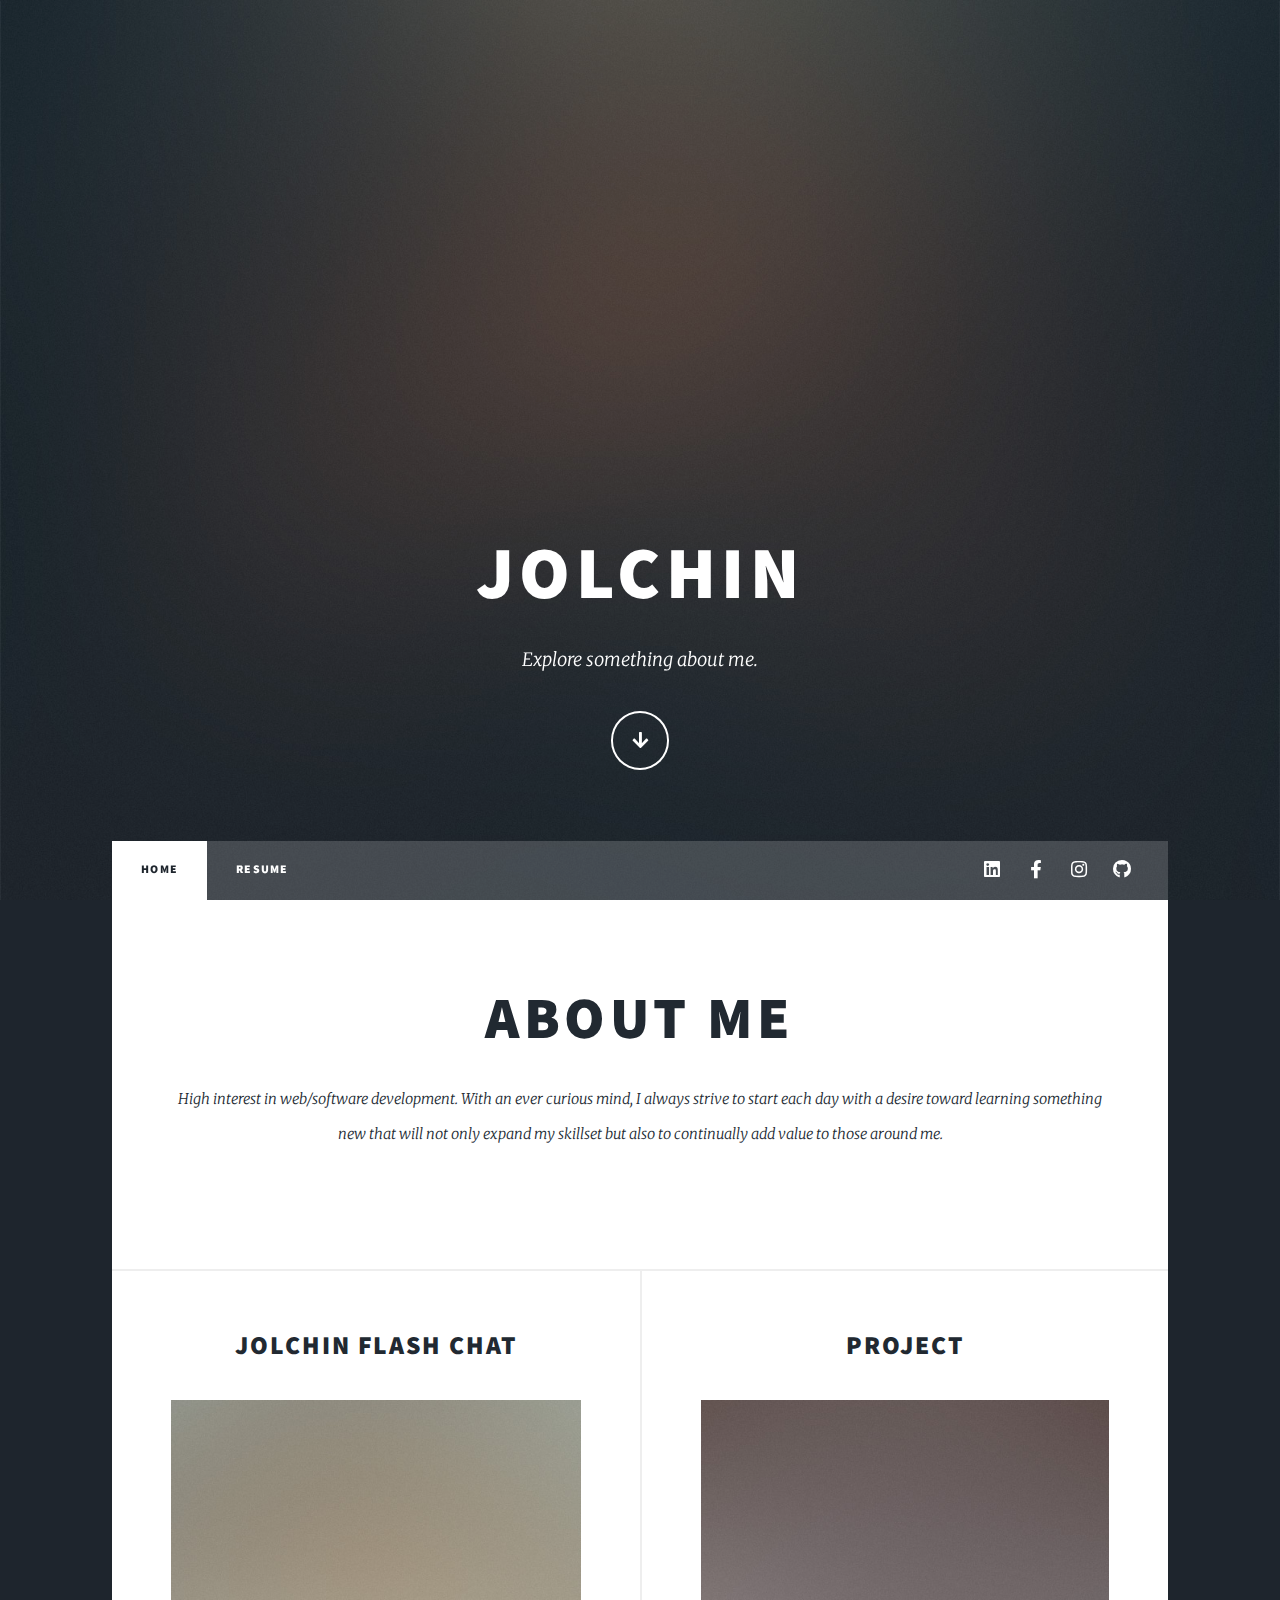
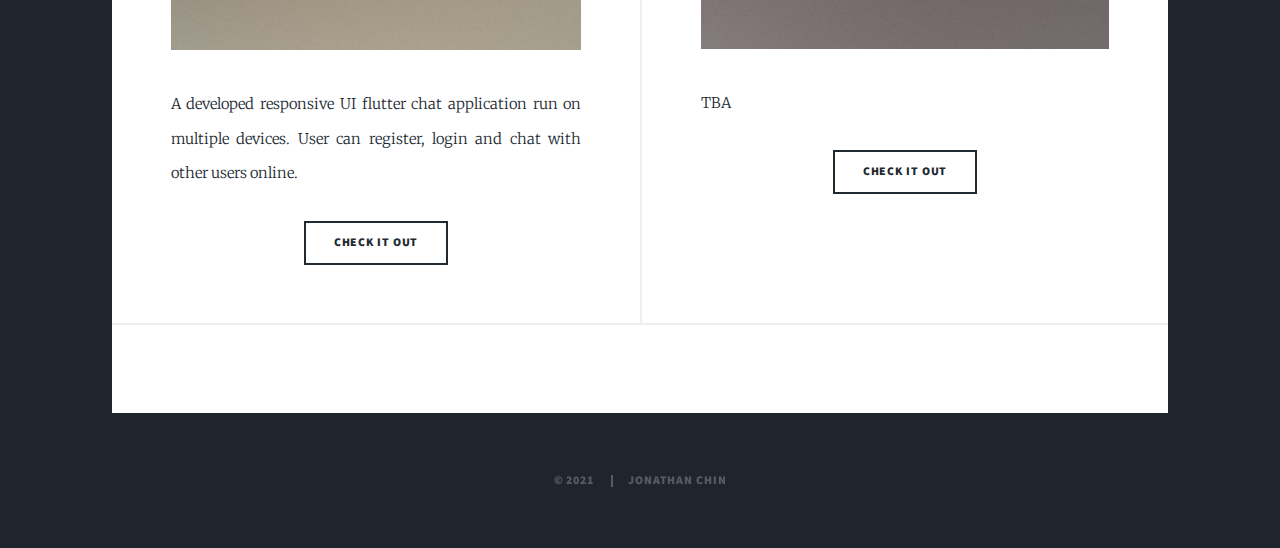
==== commit 9f29f9cd: "Add files via upload" ====
--- a/index.html
+++ b/index.html
@@ -1,13 +1,8 @@
 <!DOCTYPE HTML>
-<!--
-	Massively by HTML5 UP
-	html5up.net | @ajlkn
-	Free for personal and commercial use under the CCA 3.0 license (html5up.net/license)
--->
 <html>
 
 <head>
-	<title>Massively by HTML5 UP</title>
+	<title>Jolchin</title>
 	<meta charset="utf-8" />
 	<meta name="viewport" content="width=device-width, initial-scale=1, user-scalable=no" />
 	<link rel="stylesheet" href="assets/css/main.css" />
@@ -32,7 +27,7 @@
 
 		<!-- Header -->
 		<header id="header">
-			<a href="index.html" class="logo">Massively</a>
+			<a href="index.html" class="logo">Jolchin</a>
 		</header>
 
 		<!-- Nav -->
@@ -60,43 +55,35 @@
 			<!-- Featured Post -->
 			<article class="post featured">
 				<header class="major">
-					<h2>I am Jonathan Chin</h2>
+					<h2>About me</h2>
 					<p>High interest in web/software development. With an ever curious mind, I always strive to start
 						each day with a desire toward learning something new that will not only expand my skillset but
-						also to continually add value to those around me.
-
-					</p>
+						also to continually add value to those around me. </p>
 				</header>
-				<a href="#" class="image main"><img src="images/pic01.jpg" alt="" /></a>
-				<ul class="actions special">
-					<li><a href="#" class="button large">Check it out</a></li>
-				</ul>
+				<!-- <img src="images/run.jpeg" class="image main" alt="" /> -->
 			</article>
 
 			<!-- Posts -->
 			<section class="posts">
 				<article>
 					<header>
-						<h2><a href="#">Project 1<br />
-								ipsum faucibus</a></h2>
+						<h2><a href="#">Jolchin Flash chat</a></h2>
 					</header>
-					<a href="#" class="image fit"><img src="images/pic02.jpg" alt="" /></a>
-					<p>Donec eget ex magna. Interdum et malesuada fames ac ante ipsum primis in faucibus. Pellentesque
-						venenatis dolor imperdiet dolor mattis sagittis magna etiam.</p>
+					<img src="images/pic02.jpg" class="image fit" alt="" />
+					<p>A developed responsive UI flutter chat application run on multiple devices. User can register,
+						login and chat with other users online. </p>
 					<ul class="actions special">
-						<li><a href="#" class="button">Full Story</a></li>
+						<li><a href="#" class="button">Check it out</a></li>
 					</ul>
 				</article>
 				<article>
 					<header>
-						<h2><a href="#">Project 2<br />
-								imperdiet lorem</a></h2>
+						<h2><a href="#">Project</a></h2>
 					</header>
-					<a href="#" class="image fit"><img src="images/pic03.jpg" alt="" /></a>
-					<p>Donec eget ex magna. Interdum et malesuada fames ac ante ipsum primis in faucibus. Pellentesque
-						venenatis dolor imperdiet dolor mattis sagittis magna etiam.</p>
+					<img src="images/pic03.jpg" class="image fit" alt="" />
+					<p>TBA</p>
 					<ul class="actions special">
-						<li><a href="#" class="button">Full Story</a></li>
+						<li><a href="#" class="button">CHECK IT OUT</a></li>
 					</ul>
 				</article>
 			</section>
@@ -110,17 +97,7 @@
 		<!-- Footer -->
 		<footer id="footer">
 			<section class="split contact">
-				<section>
-					<h3>Phone</h3>
-					<p>(+65) 9014-9398</p>
-				</section>
-				<section>
-					<h3>Email</h3>
-					<p>
-						jcyk1994@gmail.com
-					</p>
-				</section>
-				<section>
+				<!-- <section>
 					<h3>Social</h3>
 					<ul class="icons alt">
 						<li><a href="https://www.linkedin.com/in/jonathan-c-106132b1/"
@@ -134,15 +111,15 @@
 						<li><a href="https://github.com/jcyk94" class="icon brands alt fa-github"><span
 									class="label">GitHub</span></a></li>
 					</ul>
-				</section>
+				</section> -->
 			</section>
 		</footer>
 
 		<!-- Copyright -->
 		<div id="copyright">
 			<ul>
-				<li>&copy; Untitled</li>
-				<li>Design: <a href="https://html5up.net">HTML5 UP</a></li>
+				<li>&copy; 2021</li>
+				<li>Jonathan Chin</li>
 			</ul>
 		</div>
 
--- a/assets/css/main.css
+++ b/assets/css/main.css
@@ -1,10 +1,10 @@
 @import url(fontawesome-all.min.css);
 @import url("https://fonts.googleapis.com/css?family=Merriweather:300,700,300italic,700italic|Source+Sans+Pro:900");
 
-/*
-	Massively by HTML5 UP
-	html5up.net | @ajlkn
-	Free for personal and commercial use under the CCA 3.0 license (html5up.net/license)
+/*
+	Massively by HTML5 UP
+	html5up.net | @ajlkn
+	Free for personal and commercial use under the CCA 3.0 license (html5up.net/license)
 */
 
 html, body, div, span, applet, object,
@@ -3234,7 +3234,7 @@
 			width: 100%;
 			height: 100%;
 			background-color: #212931;
-			background-image: url("../../images/overlay.png"), linear-gradient(0deg, rgba(0, 0, 0, 0.1), rgba(0, 0, 0, 0.1)), url("../../images/bg.jpg");
+			background-image: url("../../images/mountain.jpeg"), linear-gradient(0deg, rgba(0, 0, 0, 0.1), rgba(0, 0, 0, 0.1)), url("../../images/bg.jpg");
 			background-size: auto,								auto,														100% auto;
 			background-position: center,								center,														top center;
 			background-repeat: repeat,								no-repeat,													no-repeat;
--- a/assets/css/noscript.css
+++ b/assets/css/noscript.css
@@ -1,10 +1,4 @@
 @import url(font-awesome.min.css);
-
-/*
-	Massively by HTML5 UP
-	html5up.net | @ajlkn
-	Free for personal and commercial use under the CCA 3.0 license (html5up.net/license)
-*/
 
 /* Wrapper */
 
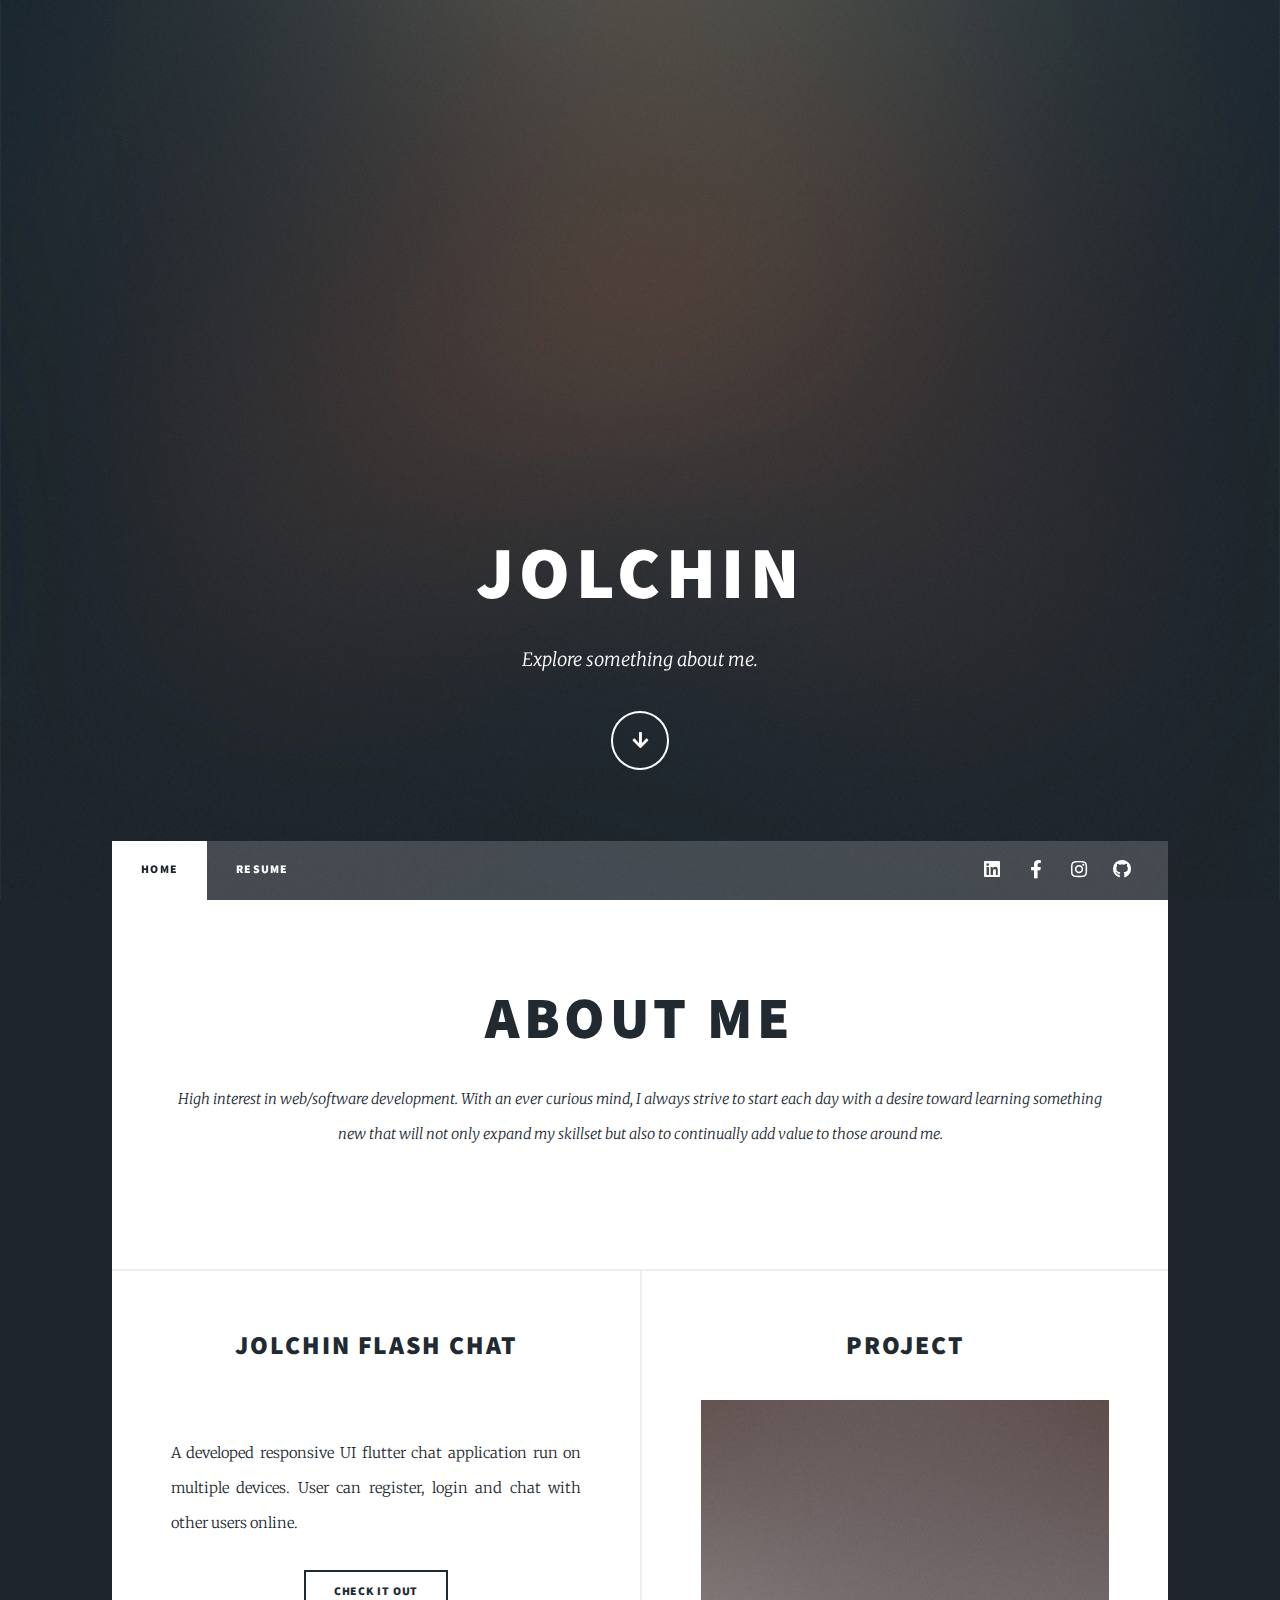
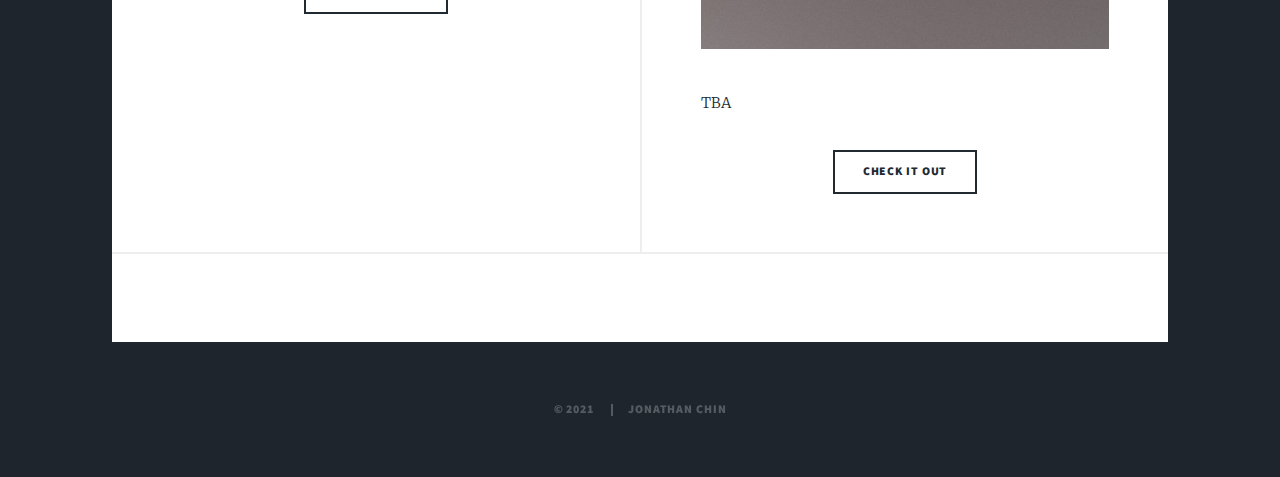
==== commit 00fb674e: "Update index.html" ====
--- a/index.html
+++ b/index.html
@@ -69,11 +69,12 @@
 					<header>
 						<h2><a href="#">Jolchin Flash chat</a></h2>
 					</header>
-					<img src="images/pic02.jpg" class="image fit" alt="" />
+					<!-- <img src="images/pic02.jpg" class="image fit" alt="" /> -->
+					<img src="https://www.techowns.com/best-chat-apps-for-android/" class="image fit" alt="" />
 					<p>A developed responsive UI flutter chat application run on multiple devices. User can register,
 						login and chat with other users online. </p>
 					<ul class="actions special">
-						<li><a href="#" class="button">Check it out</a></li>
+						<li><a href="https://flash-chat-kappa.vercel.app/" class="button">Check it out</a></li>
 					</ul>
 				</article>
 				<article>
@@ -136,4 +137,4 @@
 
 </body>
 
-</html>+</html>
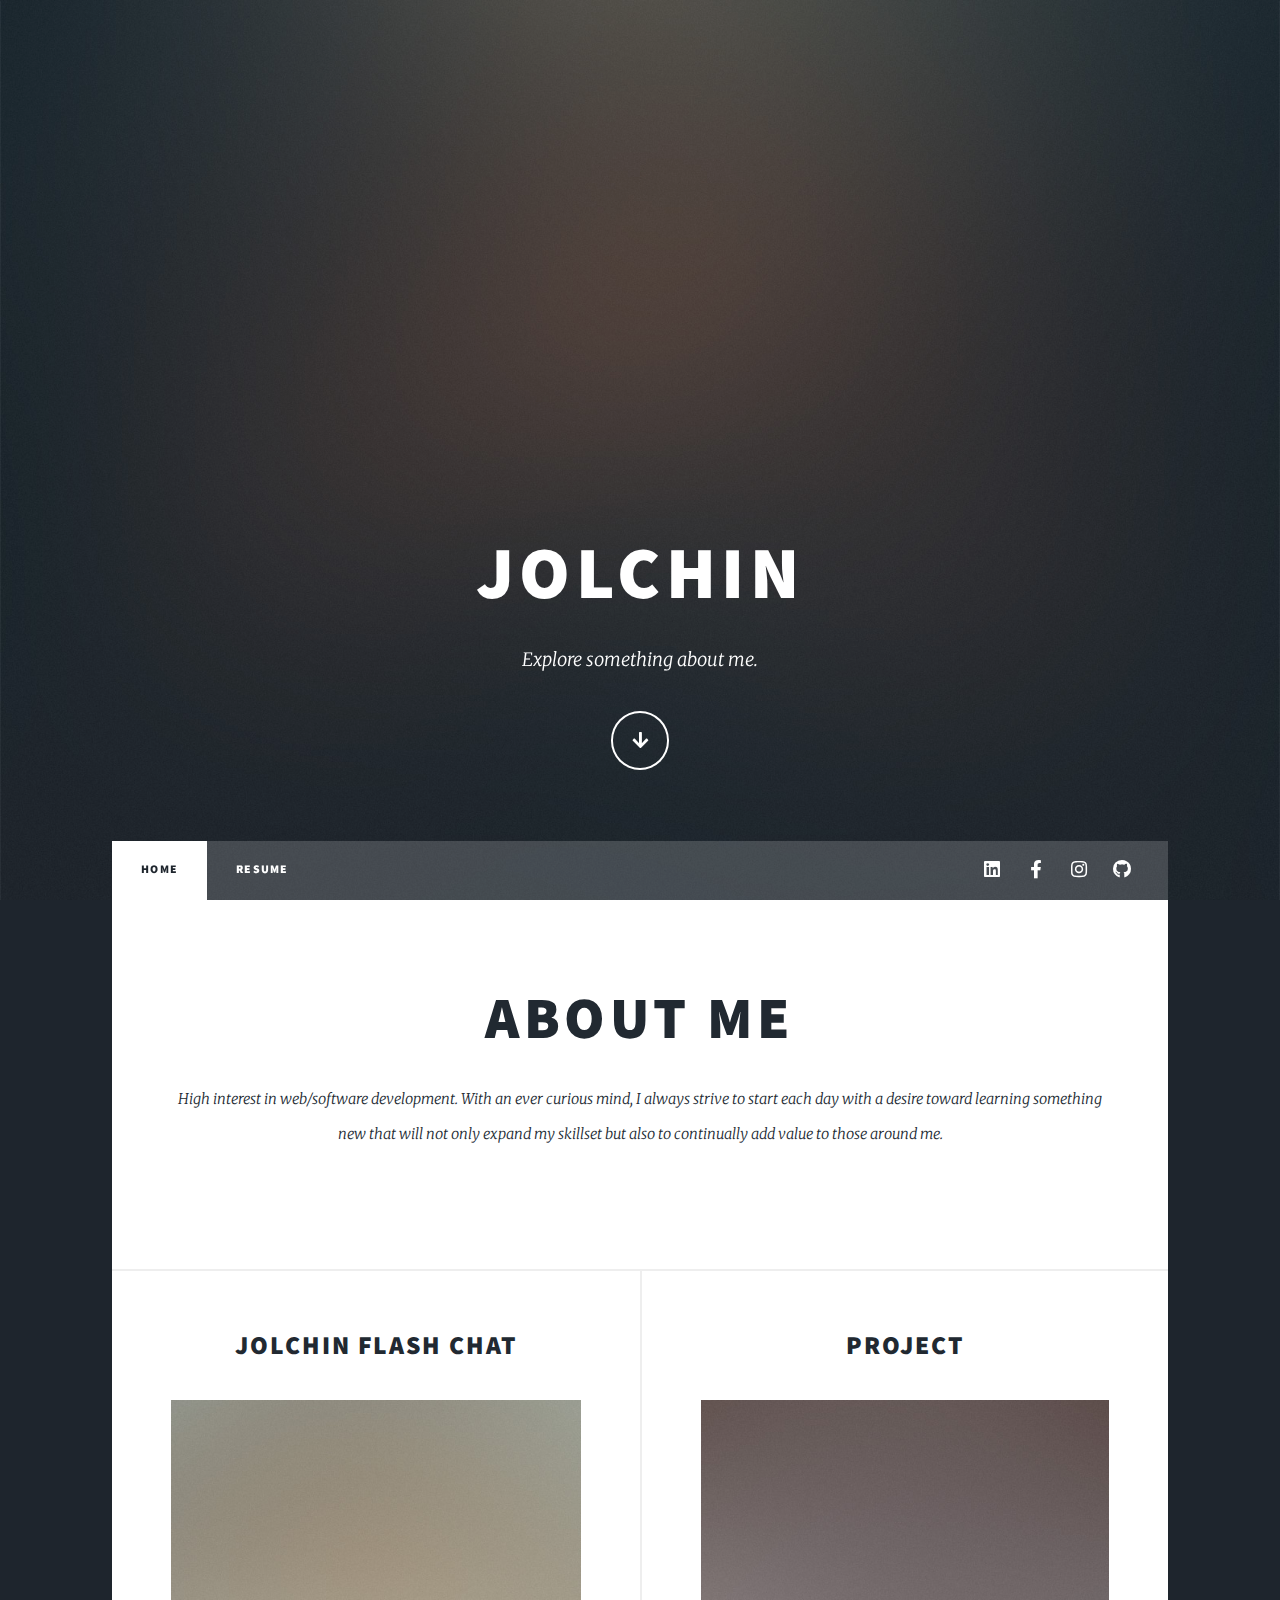
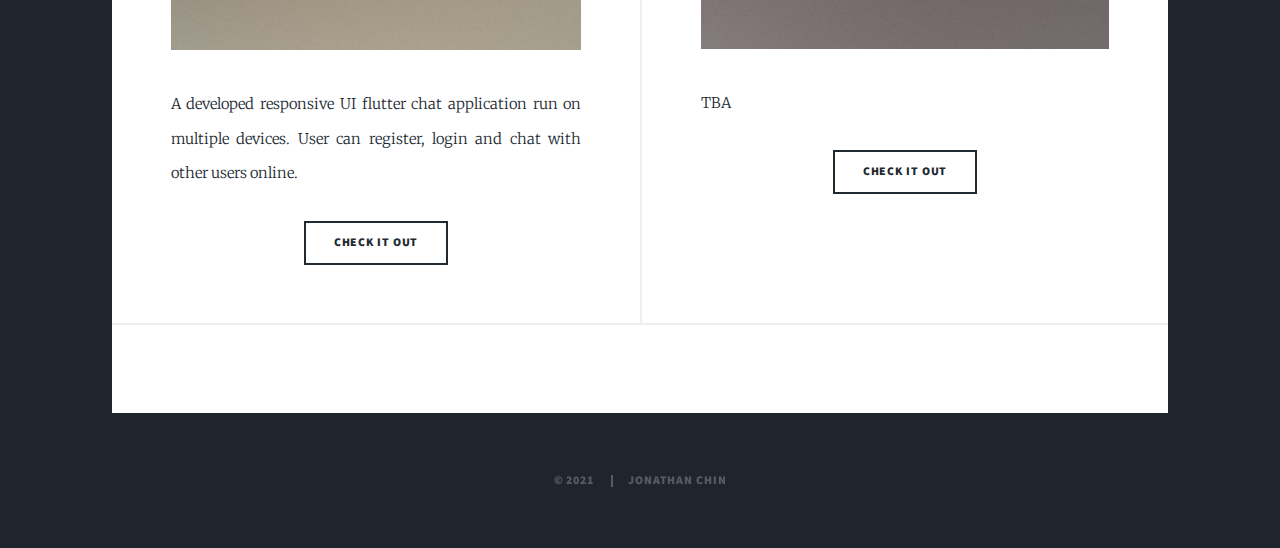
==== commit a220568a: "Update index.html" ====
--- a/index.html
+++ b/index.html
@@ -69,12 +69,11 @@
 					<header>
 						<h2><a href="#">Jolchin Flash chat</a></h2>
 					</header>
-					<!-- <img src="images/pic02.jpg" class="image fit" alt="" /> -->
-					<img src="https://www.techowns.com/best-chat-apps-for-android/" class="image fit" alt="" />
+					<img src="images/pic02.jpg" class="image fit" alt="" /> 
 					<p>A developed responsive UI flutter chat application run on multiple devices. User can register,
 						login and chat with other users online. </p>
 					<ul class="actions special">
-						<li><a href="https://flash-chat-kappa.vercel.app/" class="button">Check it out</a></li>
+						<li><a href="www.google.com" class="button">Check it out</a></li>
 					</ul>
 				</article>
 				<article>
